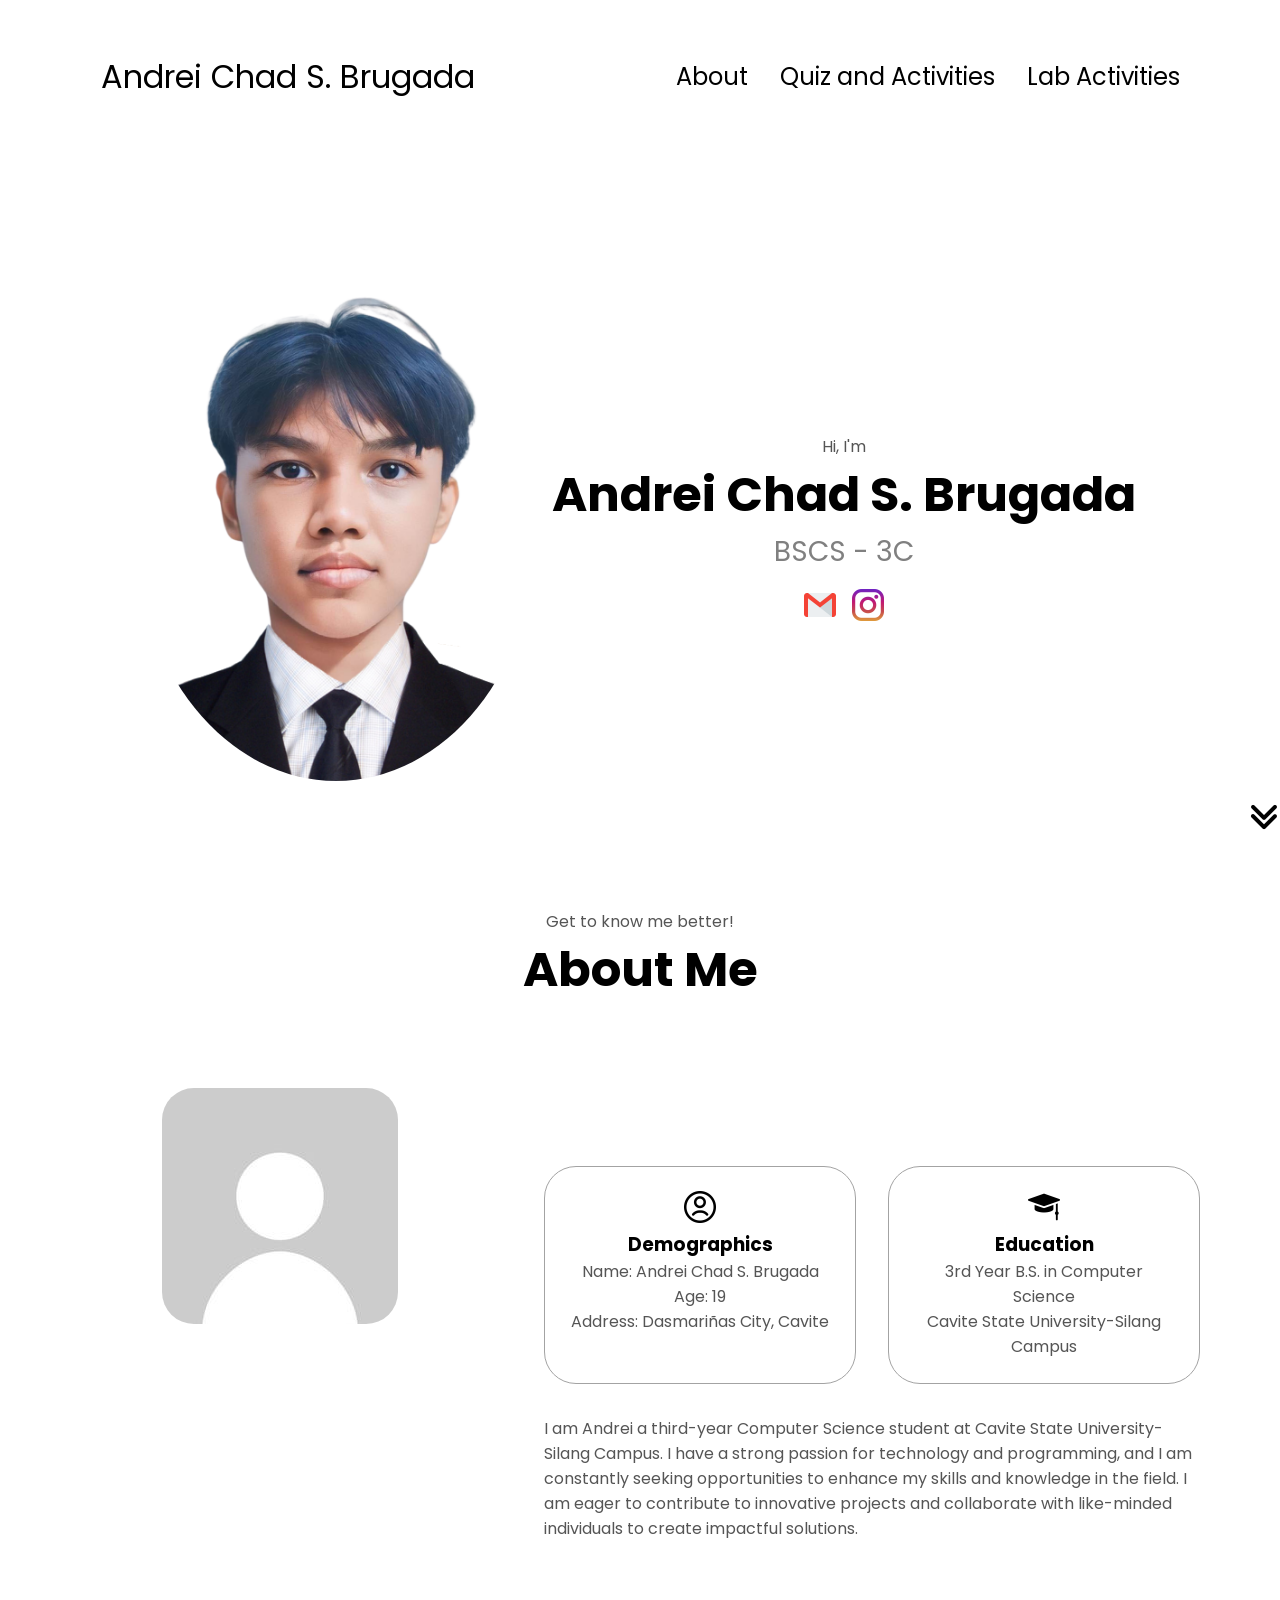
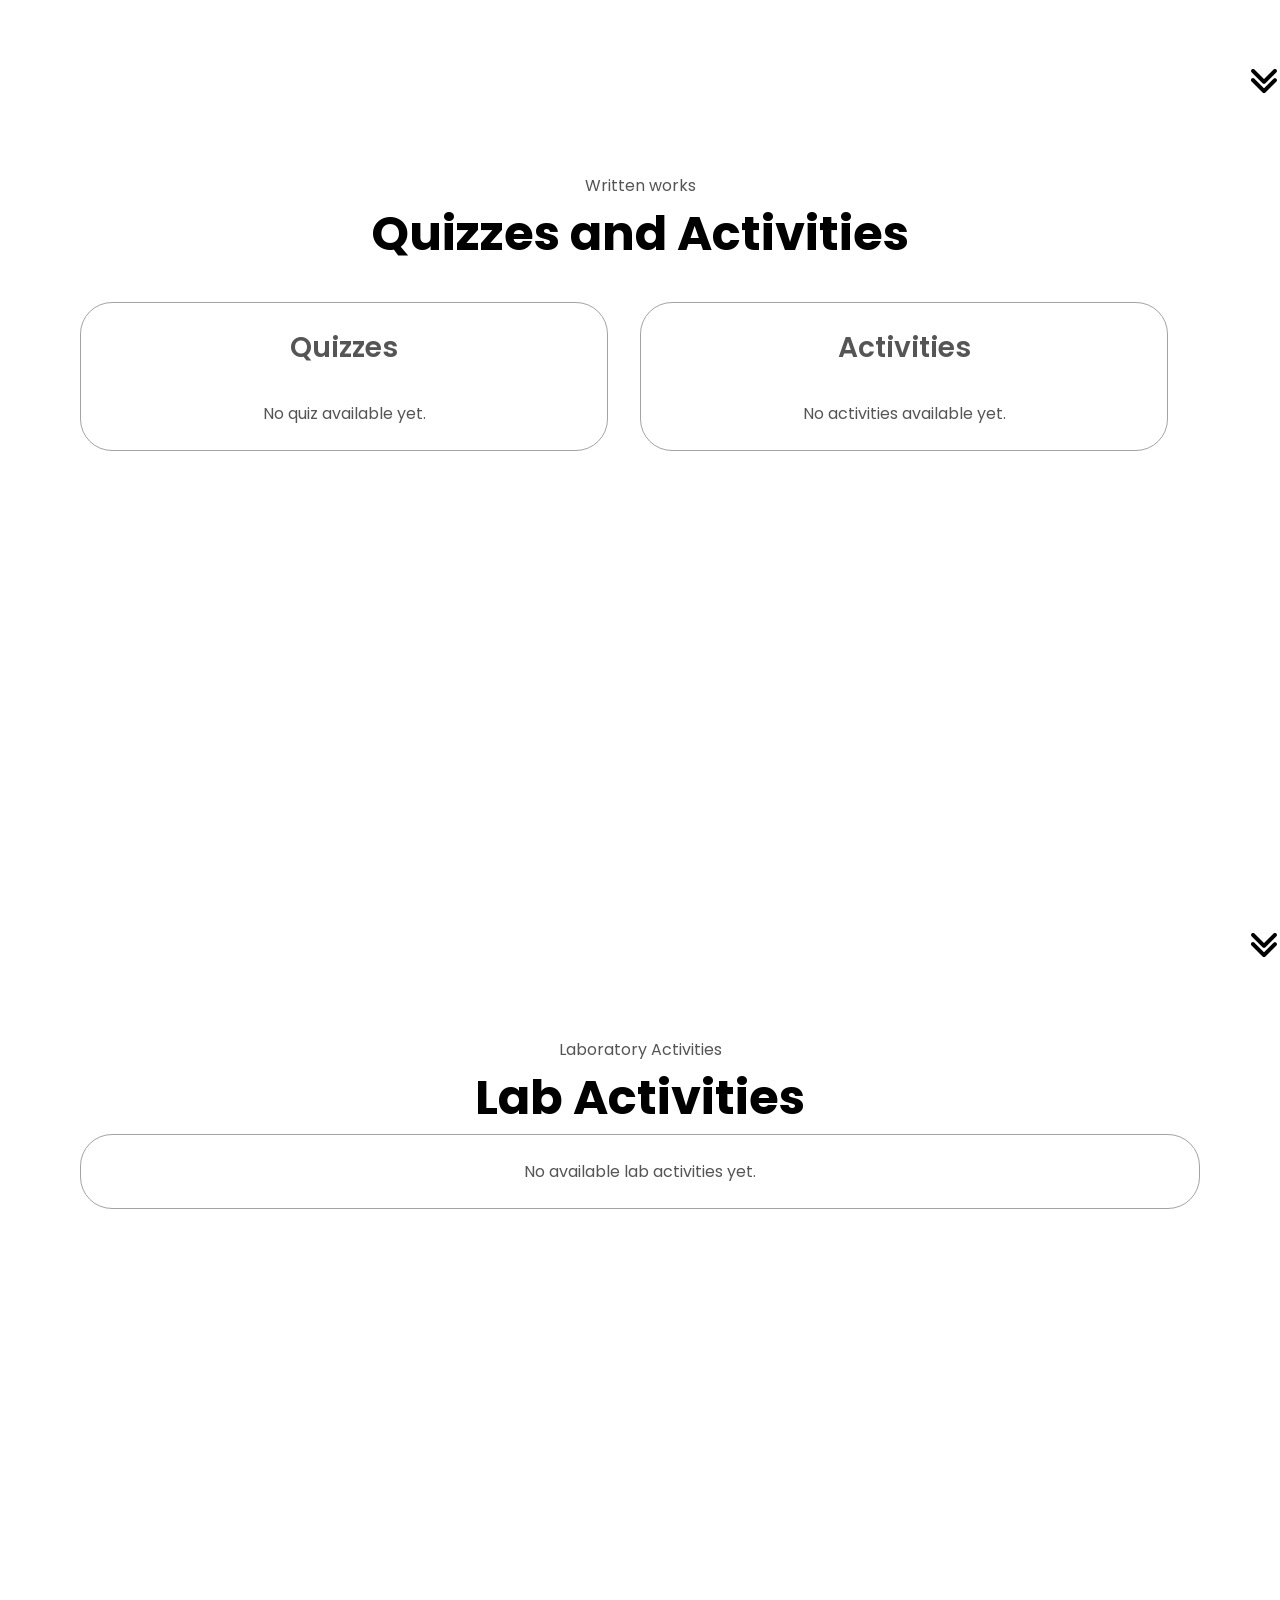
==== index.html @ 839883ba "Rename to.html to index.html" ====
<!DOCTYPE html>
<html lang="en">
<head>
    <meta charset="UTF-8">
    <meta name="viewport" content="width=device-width, initial-scale=1.0">
    <title>My Portfolio</title>
    <link rel="stylesheet" href="styleto.css">
    <link rel="stylesheet" href="mediaq.css">
</head>
<body>
    <nav id="desktop-nav">
        <div class ="logo"> Andrei Chad S. Brugada</div>
    <div> 
        <ul class="nav-links"> 
            <li> <a href="#about-me"> About</a></li>
            <li> <a href="#quizzes-and-exams"> Quiz and Activities</a></li>
            <li> <a href="#lab-activities"> Lab Activities</a></li>
    </ul>
</div>
    </nav>
<nav id="hamburger-nav">                      
    <div class ="logo"> Andrei Chad S. Brugada</div>
    <div class="hamburger-menu">
    <div class="hamburger-icon" onclick="toggleMenu()">
        <span></span>
        <span></span>
        <span></span>
    </div>
 <div class="menu-links"> 
            <li> <a href="#about-me" onclick="toggleMenu()"> About</a></li>
            <li> <a href="#Quizzes-and-Exams" onclick="toggleMenu()"> Quiz</a></li>
            <li> <a href="#Lab-Activities" onclick="toggleMenu()"> Lab Activities</a></li>
 </div>
</div> 
</nav>

<section id="profile">

    <div class="section__pic-container">
        <img src="andrei.png" alt="Andrei Chad S. Brugada Profile Picture" class="section__pic">
    </div>
    <div class="section__text"> 
        <p class="section__text__p1">Hi, I'm </p>
        <h1 class="title ">Andrei Chad S. Brugada</h1>
        <p class ="section__text__p2">BSCS - 3C</p> 

    <div class="socials-container"> 
       <a href="https://mail.google.com/mail/?view=cm&fs=1&to=andreichad.brugada@cvsu.edu.ph" target="_blank" rel="noopener noreferrer">
    <img src="gmail.png" alt="Email Logo" class="icon">
</a>
      <img src="instagram.png" 
     alt="Instagram Logo" 
     class="icon" 
     onclick="window.open('https://instagram.com/cahdd1/', '_blank')" />
     </div>

     <a href="#about-me">
    <img src="arrow.png" alt="Arrow Icon" class="icon arrow">
</a>
</section>

<section id="about-me"> 

    <p class="section__text__p1"> Get to know me better!</p>
    <h1 class="title">About Me</h1>

    <div class="section-container">


    <div class ="section__pic-container">
        <img    src="profile.jpg" 
                alt="Andrei Chad S. Brugada Profile Picture" 
                class="about-pic">
        </div>

<div class="about-details-container">

    <div class="about-containers">

        <div class="details-container"> 
            <img 
            src="user.png" 
            alt="User Icon" 
            class="icon">

        <h3> Demographics </h3>
        <p>Name: Andrei Chad S. Brugada</p>
        <p>Age: 19</p>
        <p>Address: Dasmariñas City, Cavite</p>
     </div>

     <div class="details-container">
        <img 
            src="education.png" 
            alt="Education Icon" 
            class="icon">

        <h3> Education </h3>

        <p> 3rd Year B.S. in Computer Science</p>
        <p> Cavite State University-Silang Campus</p>
    
    </div>
</div>
<div class="text-container">
    <p> I am Andrei a third-year Computer Science student at Cavite State University-Silang Campus. I have a strong passion for technology and programming, and I am constantly seeking opportunities to enhance my skills and knowledge in the field. I am eager to contribute to innovative projects and collaborate with like-minded individuals to create impactful solutions. </p>
</div>
<a href="#quiz-and-activities">
    <img src="arrow.png" alt="Arrow Icon" class="icon arrow">
</a>
</div>
</div>
</section>

<section id="quiz-and-activities"> 
    <p class="section__text__p1"> Written works</p>
    <h1 class="title"> Quizzes and Activities</h1>
    <div class="quiz-activities-details-container">
        <div class="about-containers">
        <div class="details-container">
            <h2 class="quiz-sub-title">Quizzes</h2>
            <p> No quiz available yet.</p>
        </div>

         <div class="details-container">
            <h2 class="quiz-sub-title">Activities</h2>
            <p> No activities available yet.</p>
        </div>
       <a href="#lab-activity">
    <img src="arrow.png" alt="Arrow Icon" class="icon arrow">
</a>
</section>

<section id="lab-activity">
<p class="section__text__p1"> Laboratory Activities</p>
<h1 class="title">Lab Activities </h1>
<div class="lab-activity-details-container"> 
    <div class="details-container color - container"> 
        <p> No available lab activities yet.</p>
    </div>
</div>
</section>
<script src="functionsto.js"></script>
</body>
</html>
---- styleto.css ----
/*GENERAL */ 

@import url('https://fonts.googleapis.com/css2?family=Poppins:ital,wght@0,100;0,200;0,300;0,400;0,500;0,600;0,700;0,800;0,900;1,100;1,200;1,300;1,400;1,500;1,600;1,700;1,800;1,900&display=swap');

*{ 
    margin: 0;
    padding: 0;
}

body{  
  font-family: "Poppins", sans-serif;

}
html {
  scroll-behavior: smooth;
}

p {
    color: rgb(85, 85, 85);
}

/* TRANSITION */

a, .btn{ 
    transition: all 300ms ease;
}

/* DESKTOP NAVBAR */

nav, .nav-links {
    display: flex;
} 

nav {
    justify-content: space-around;
    align-items: center;
    height: 17vh;
}

.nav-links {
    gap: 2rem;
    list-style: none;
    font-size: 1.5rem;
}

a{ 
    color: black;
    text-decoration: none;
    text-decoration-color: white;
}
a:hover { 
    color: gray; 
    text-decoration: underline;
    text-underline-offset: 1rem;
    text-decoration-color: rgb(181,181,181);
}

.logo {
    font-size: 2rem;
}

.logo:hover { 
    cursor:default;

}

/* HAMBURGER MENU */

#hamburger-nav {    
    display: none;
}

.hamburger-menu{ 
    position: relative;
    display: inline-block;
}

.hamburger-icon{
    display: flex;
    flex-direction: column;
    justify-content: space-between;
    width: 30px;
    height: 24px;
    cursor: pointer;
}

.hamburger-icon span{
    width: 100%;
    height: 2px;
    background-color: black;
    transition: all 0.3s ease-in-out;
}

.menu-links { 
    position: absolute;
    top: 100%;
    right: 0;
    background-color: rgb(255, 255, 255);
    width: fit-content;
    max-height: 0;
    overflow: hidden;
    transition: all 0.3s ease-in-out; 
}

.menu-links a {
    display:block; 
    padding: 10px;
    text-align: center;
    font-size: 1.5rem;
    color: black;
    text-decoration: none;
    transition: all 0.3s ease-in-out;
}

.menu-links li{ 
    list-style: none;
}

.menu-links.open {
    max-height: 300px; 
}

.hamburger-icon.open span:first-child {
    transform: rotate(45deg) translate(10px, 5px);
}

.hamburger-icon.open span:nth-child(2) {
    opacity: 0;
}

.hamburger-icon.open span:last-child {
    transform: rotate(-45deg) translate(10px, -5px);
}

.hamburger-icon span:first-child { 
    transform:none;
}
.hamburger-icon span:first-child { 
    opacity: 1;
}
.hamburger-icon span:first-child { 
    transform:none;
}

/* SECTIONS */ 

section { 
    padding-top: 4vh; 
    height: 96vh;
    margin: 0 5rem; 
    box-sizing: border-box;
    min-height: fit-content;
}

.section__pic {
    width: 400px;
    height: 500px;
    border-radius: 50%;
    object-fit: cover;
}
.section-container{ 
    display:flex;
}

#profile { 
    position: relative;
    display: flex;
    justify-content: center;
    gap: .5rem;
    height: 80vh;
    align-items: center;
}

.section__pic-container {
    display: flex;
    width: 400px;
    height: 500px;
    align-items: center;   
    justify-content: center;
    flex-shrink: 0;
}

.section__text { 
    text-align: center;
    width: 600px;
}

.section__text p {
    text-align: center;
}

.section__text__p1 { 
    text-align: center;
}

.section__text__p2 { 
    font-size: 1.75rem;
    margin-bottom: 1rem;
    color:gray;
}

.title { 
    font-size: 3rem;
    text-align: center;
}

.socials-container { 
    display: flex;
    justify-content: center;
    margin-top: 1rem;
    gap: 1rem;
}

/* ICON */ 

.icon { 
    cursor: pointer;
    height: 2rem;
}

/* ABOUT SECTION */ 

#about-me {
    position: relative;
}

.about-containers { 
gap: 2rem;
margin-bottom:2rem;
margin-top: 2rem;
}

.about-details-container{ 
    justify-content: center;
    flex-direction: column;
}

.about-containers,
.about-details-container { 
    display: flex;
}

.about-pic {
    border-radius: 2rem;
}

.details-container { 
    padding: 1.5rem; 
    flex: 1;
    background: white;
    border-radius: 2rem;
    border: rgb(53, 53, 53) 0.1rem solid;
    border-color: rgb(163,163,163);
    text-align: center;
}

.section-container { 
    gap: 4rem;
    height: 80%;
}

.section__pic-container { 
    height: 400px;
    width: 400px;
    margin: 0;
}

.arrow{ 
    position: absolute;
    right: -5rem;
    bottom: 2.5rem;
}

/* QUIZ AND ACTIVITIES*/ 

#quiz-and-activities {
position:relative; 
}

.quiz-sub-title { 
    color:rgb(85,85,85); 
    font-weight: 600;
    font-size: 1.75rem;
    margin-bottom: 2rem;
}

.quiz-activities-details-container { 
    display: flex;
    justify-content: center;
    flex-direction: column;
}

.about-container { 
    display: flex;
    gap: 2rem;
    width: 80%;
}

.details-containers{ 
    flex: 1;
    padding:2rem;
    border: 1px solid rgb(163,163,163);
    border-radius: 2rem;
    text-align: center;
}
---- mediaq.css ----
@media screen and (max-width: 1200px) {
    #desktop-nav {
        display: none;
    }
    #hamburger-nav {
        display: flex;
    }
}
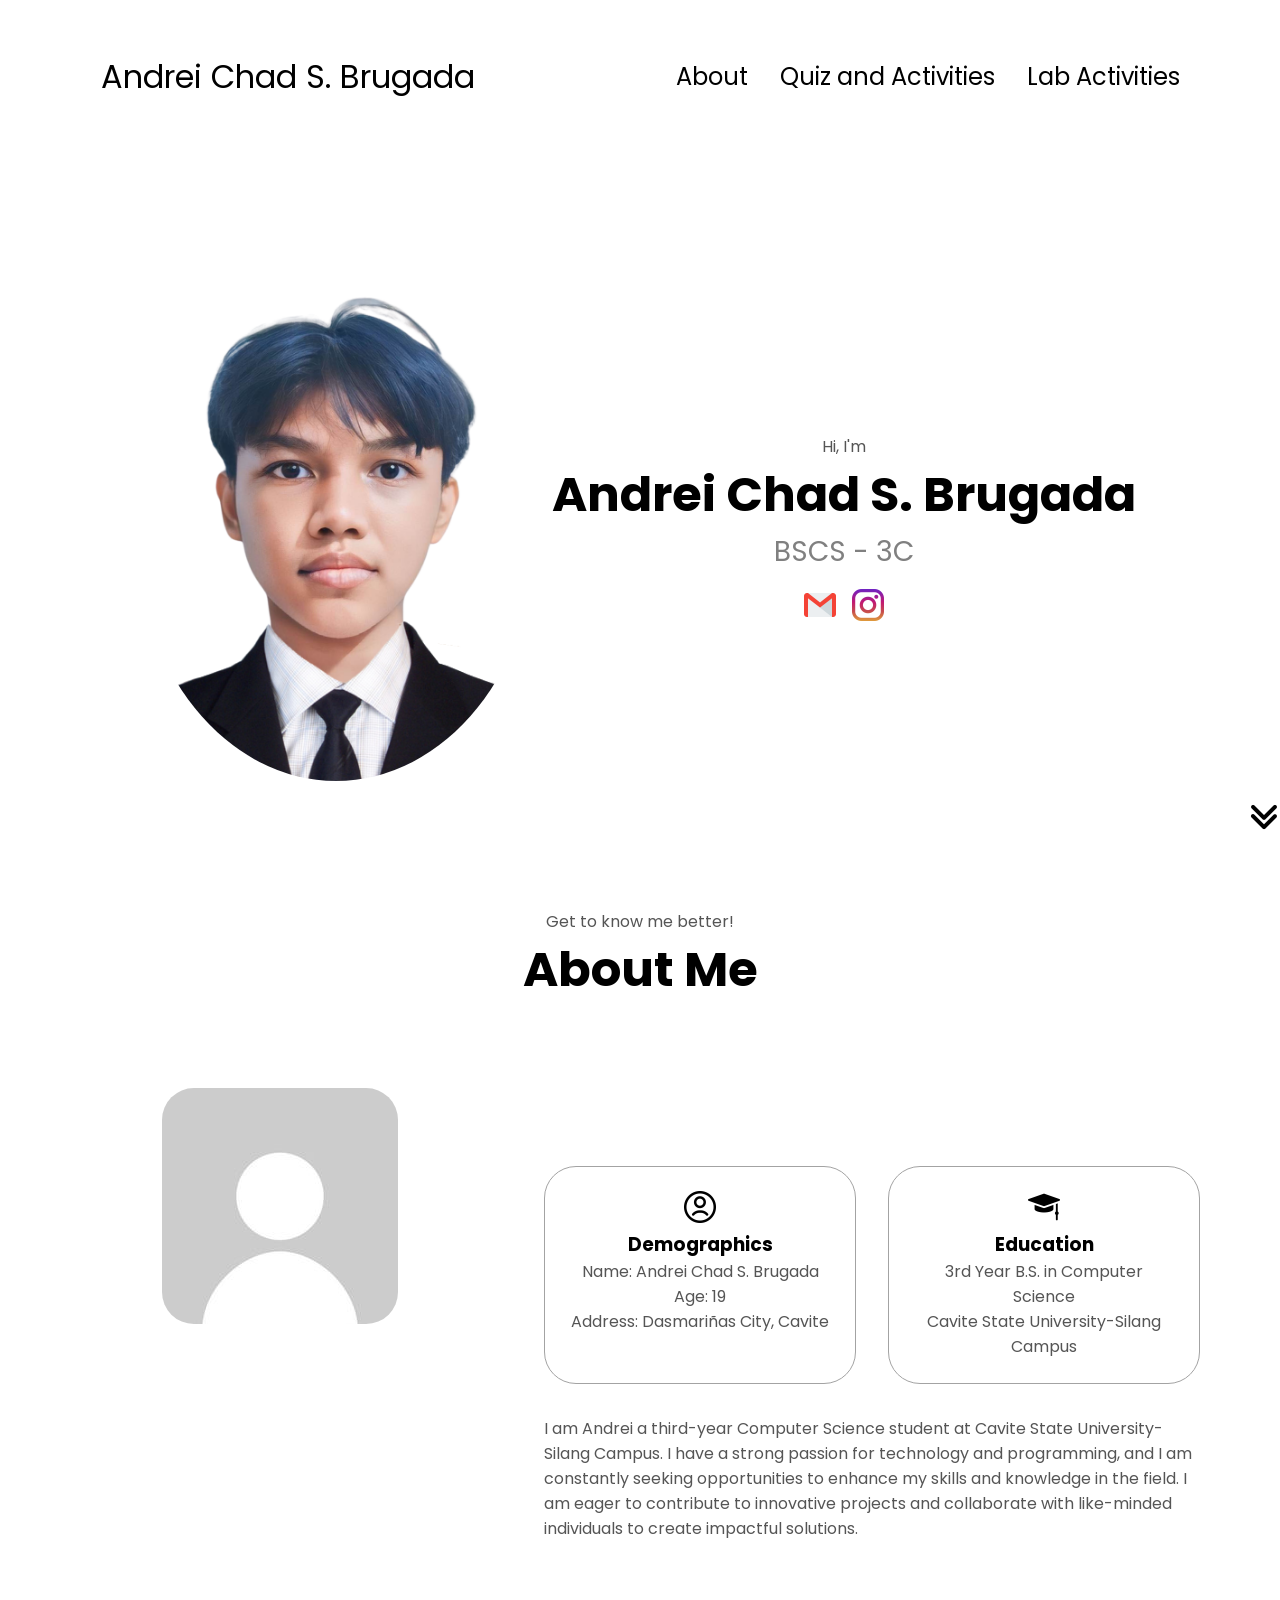
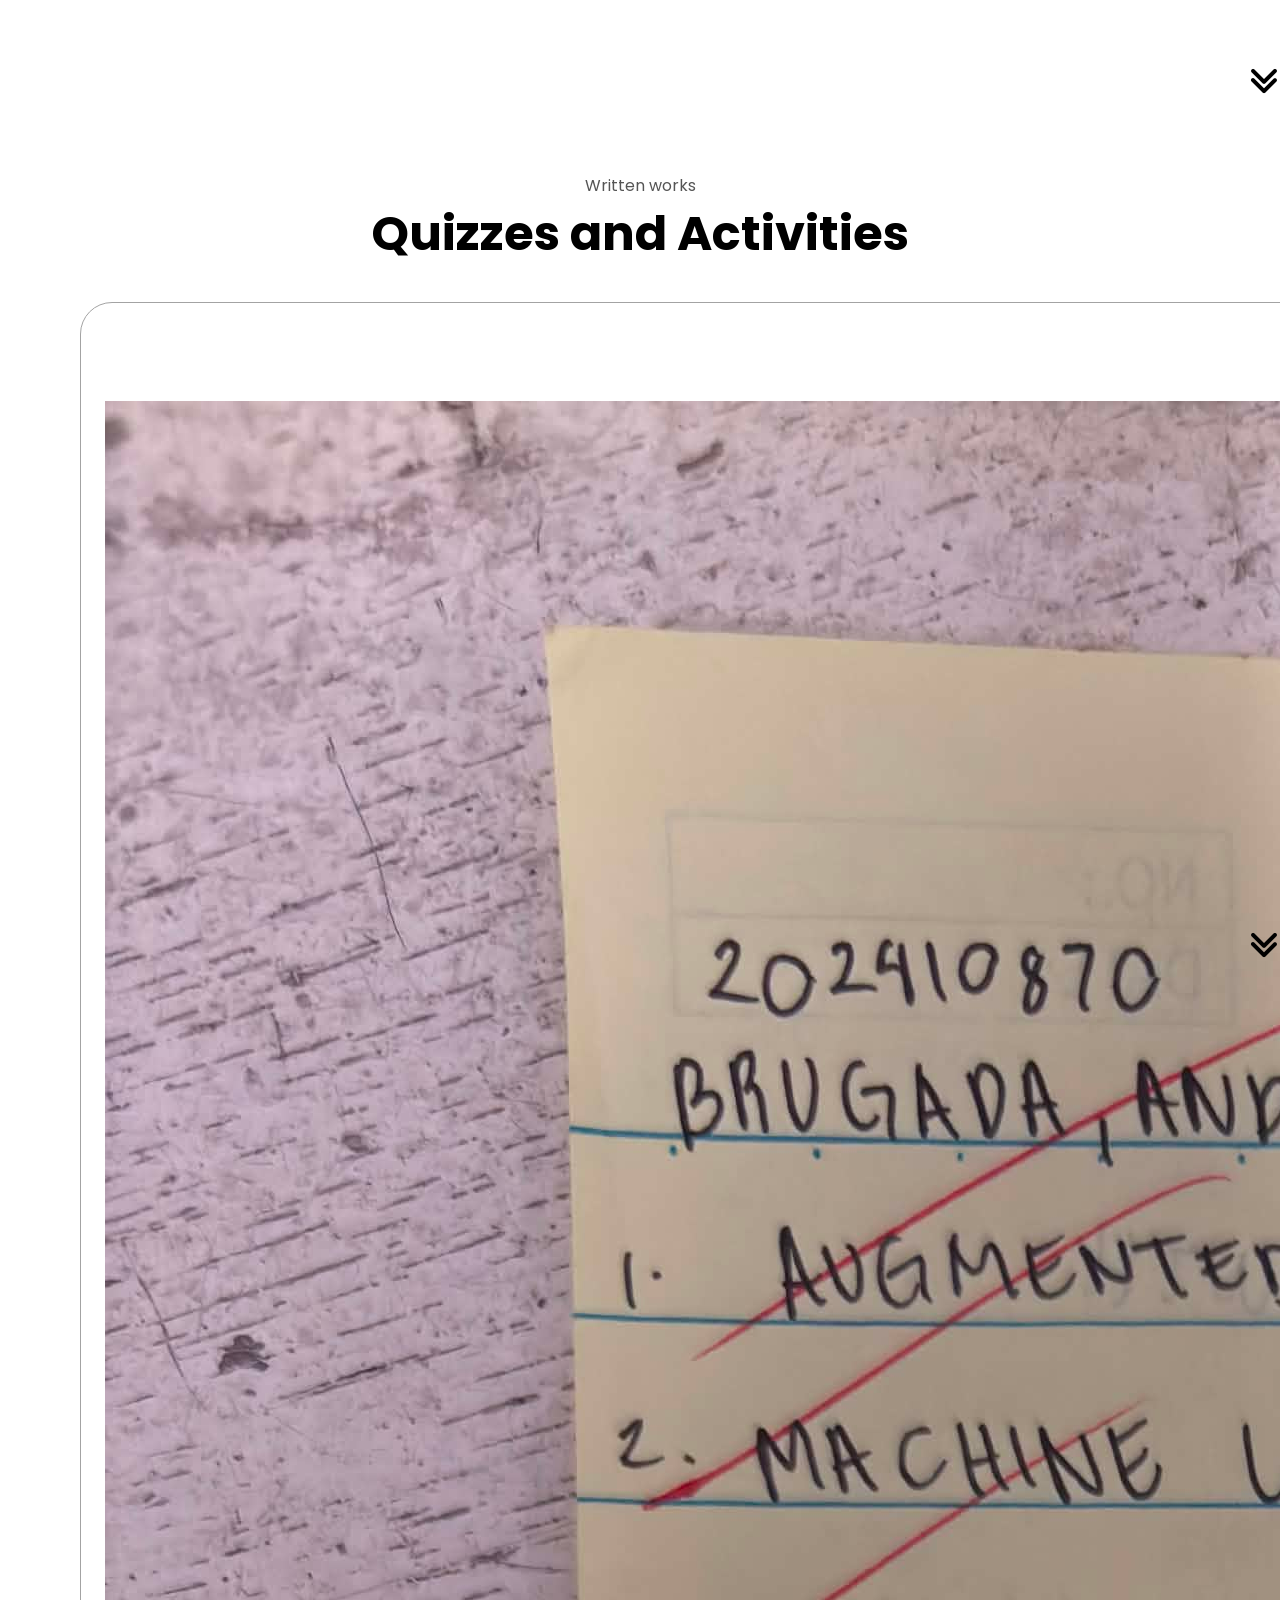
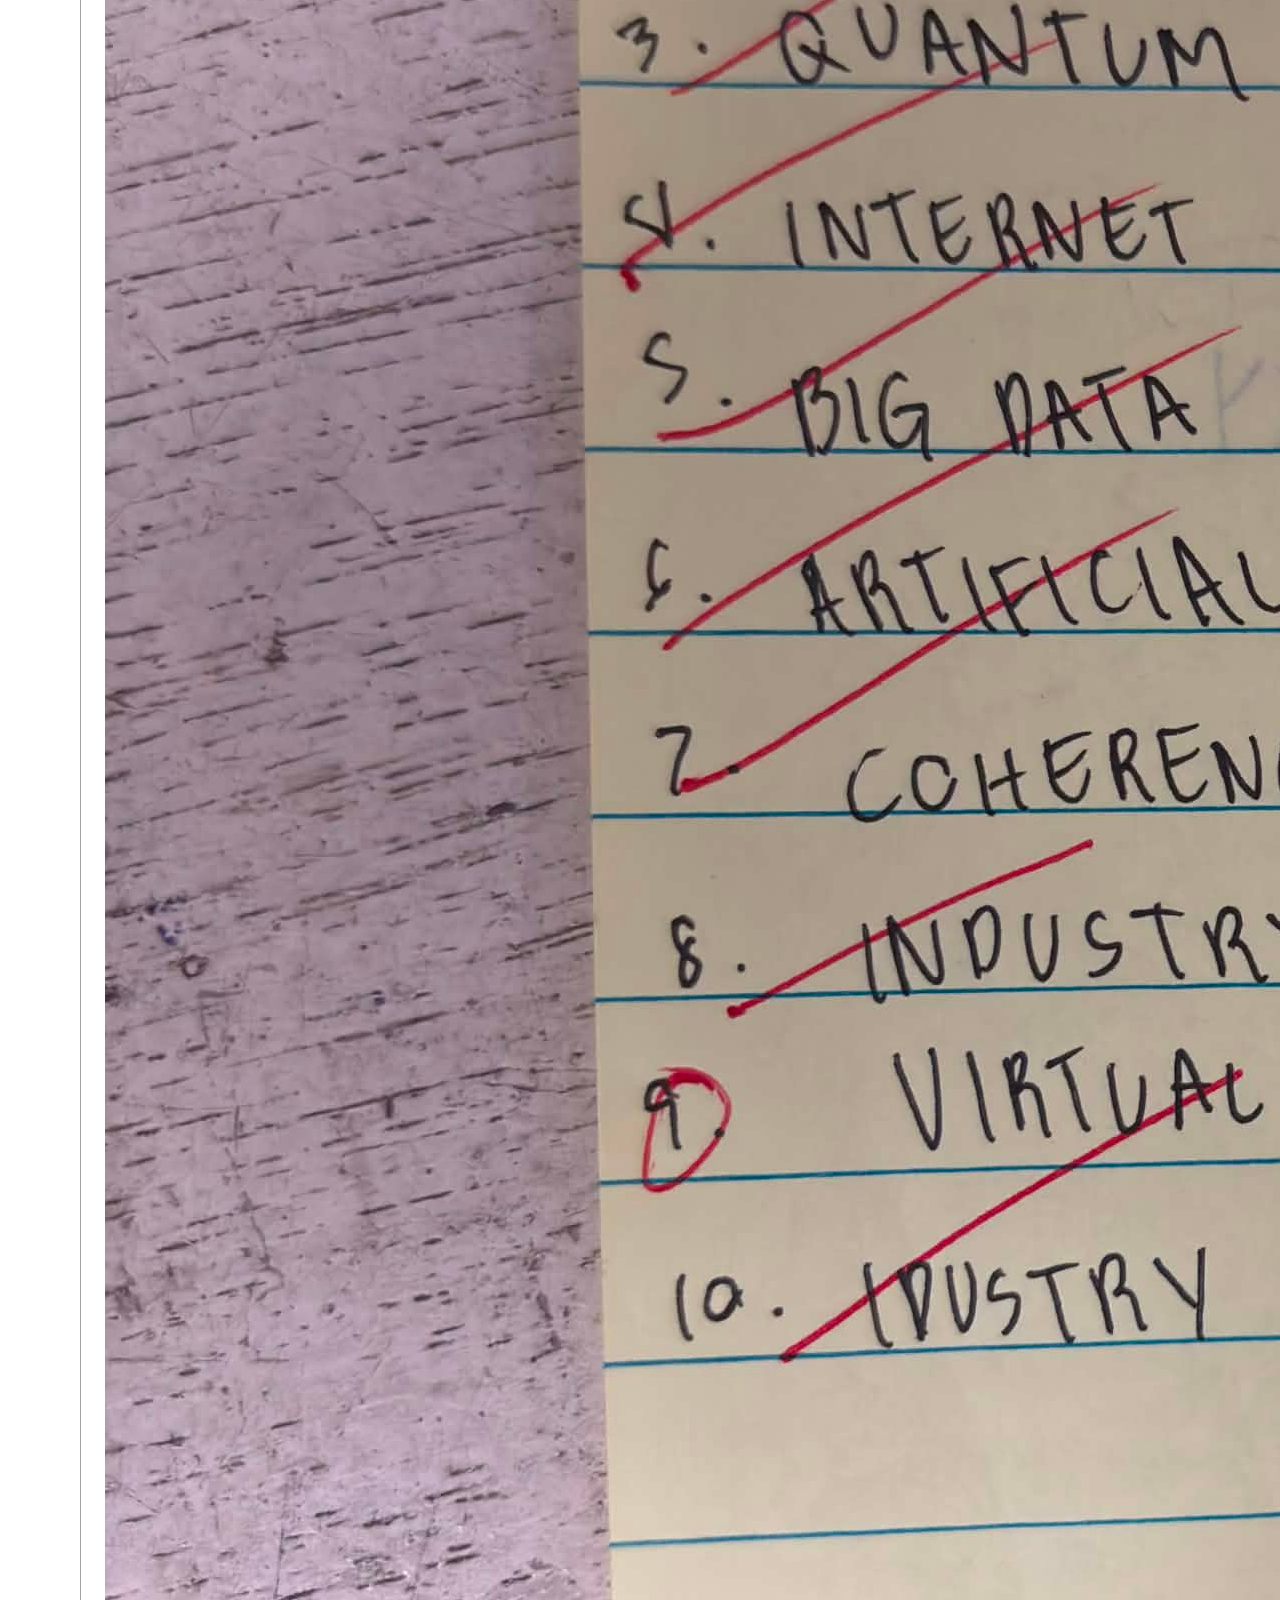
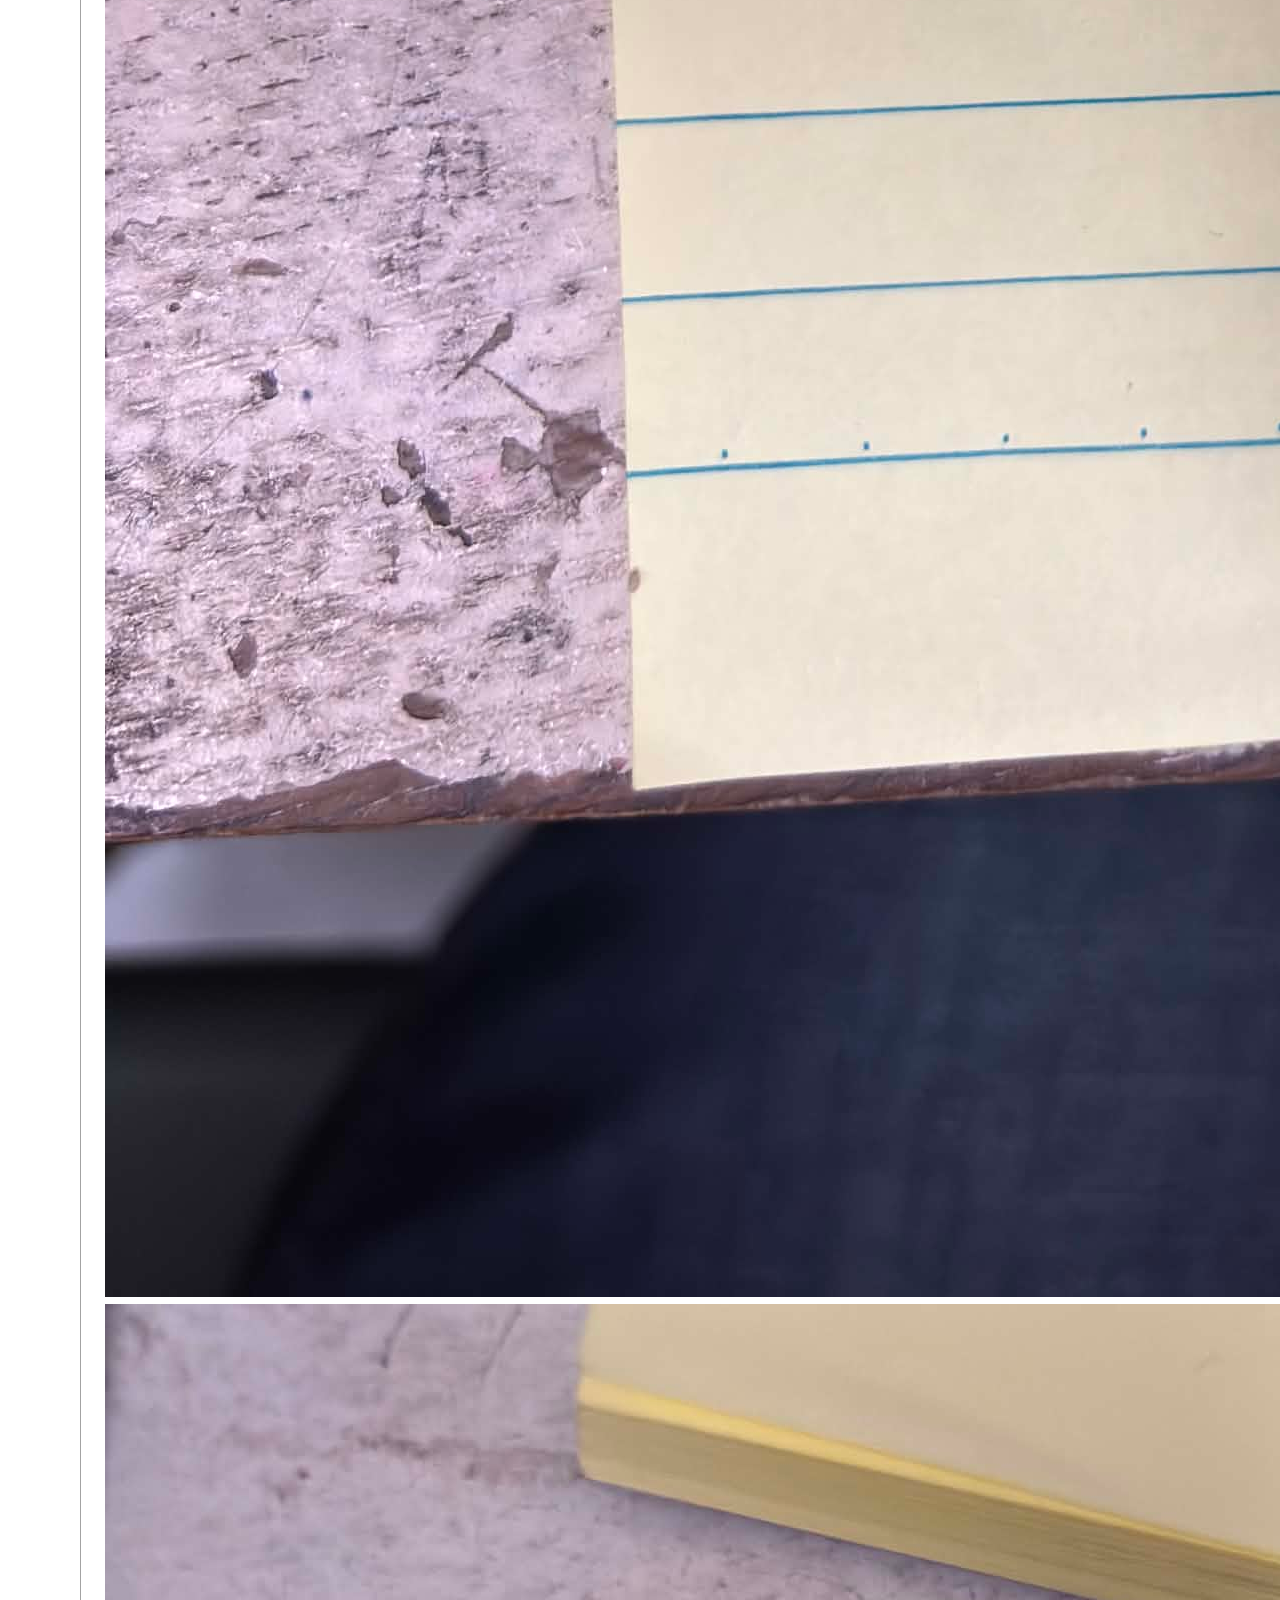
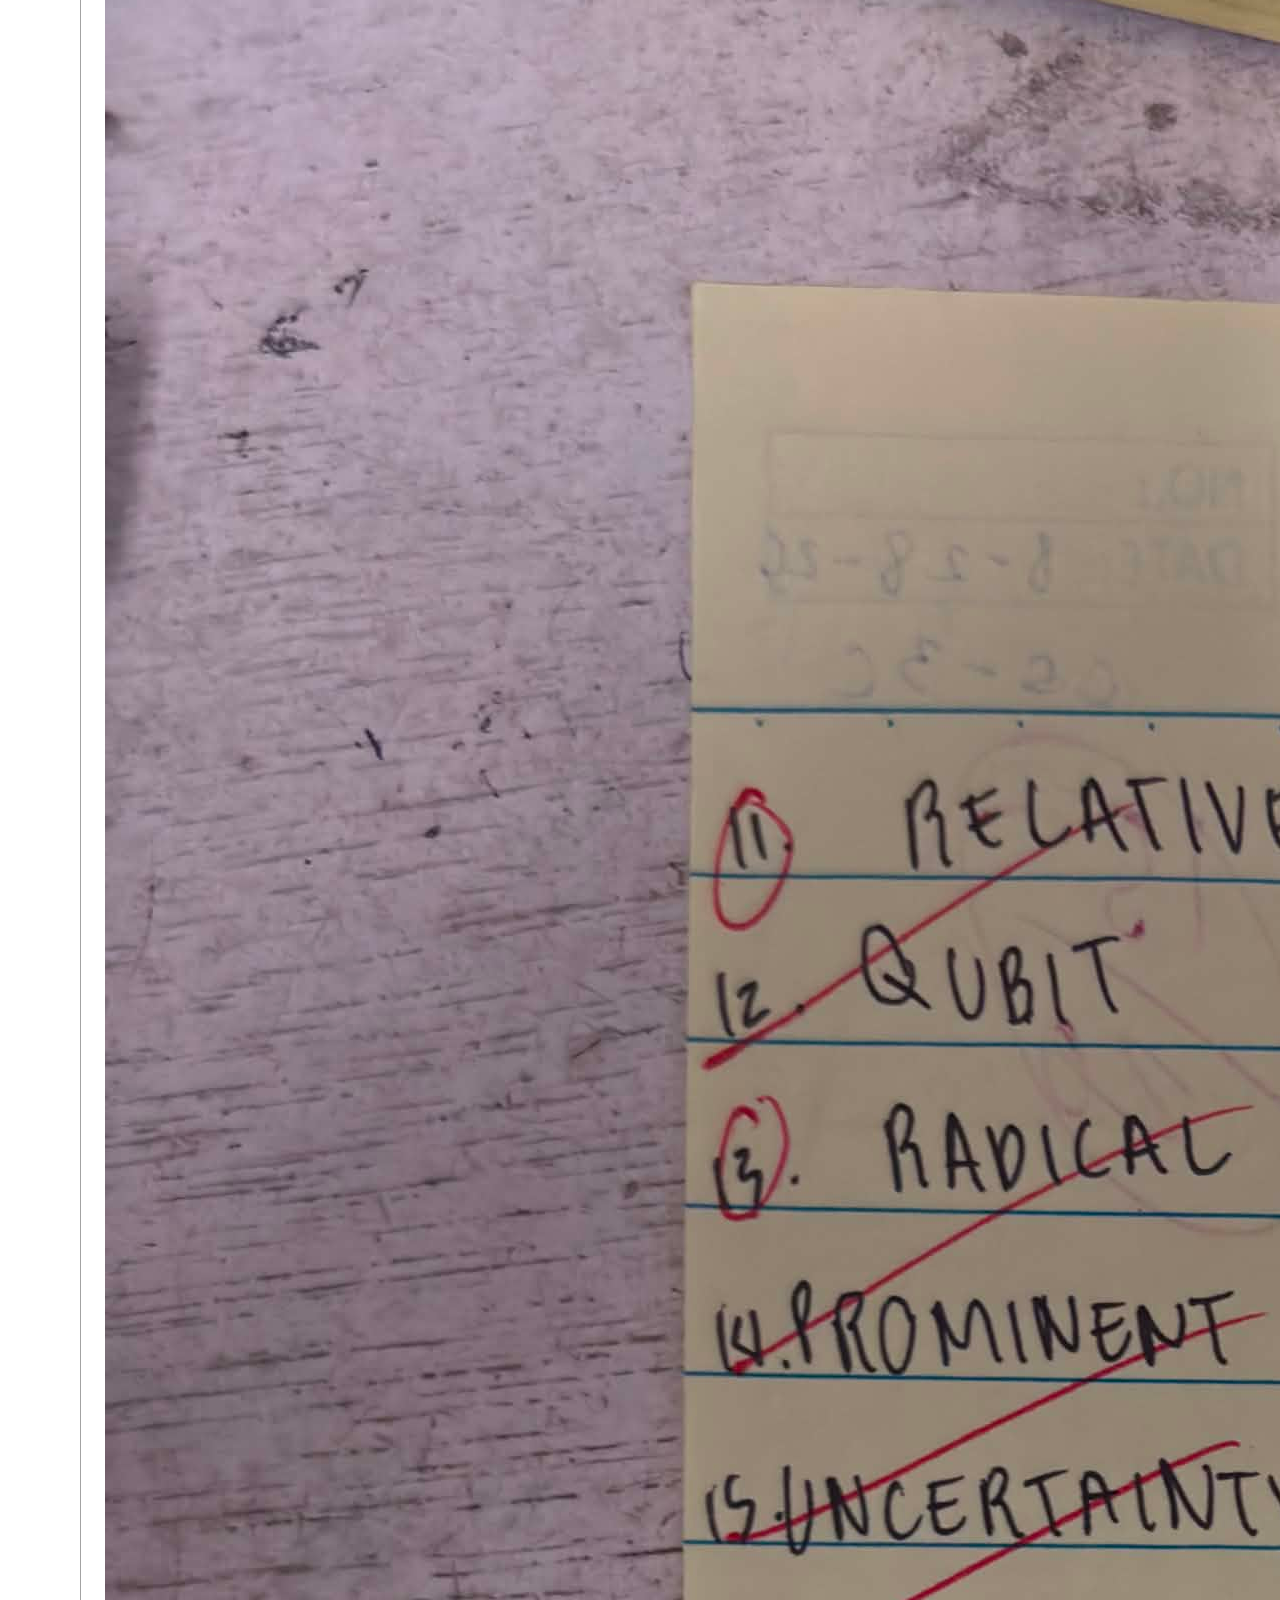
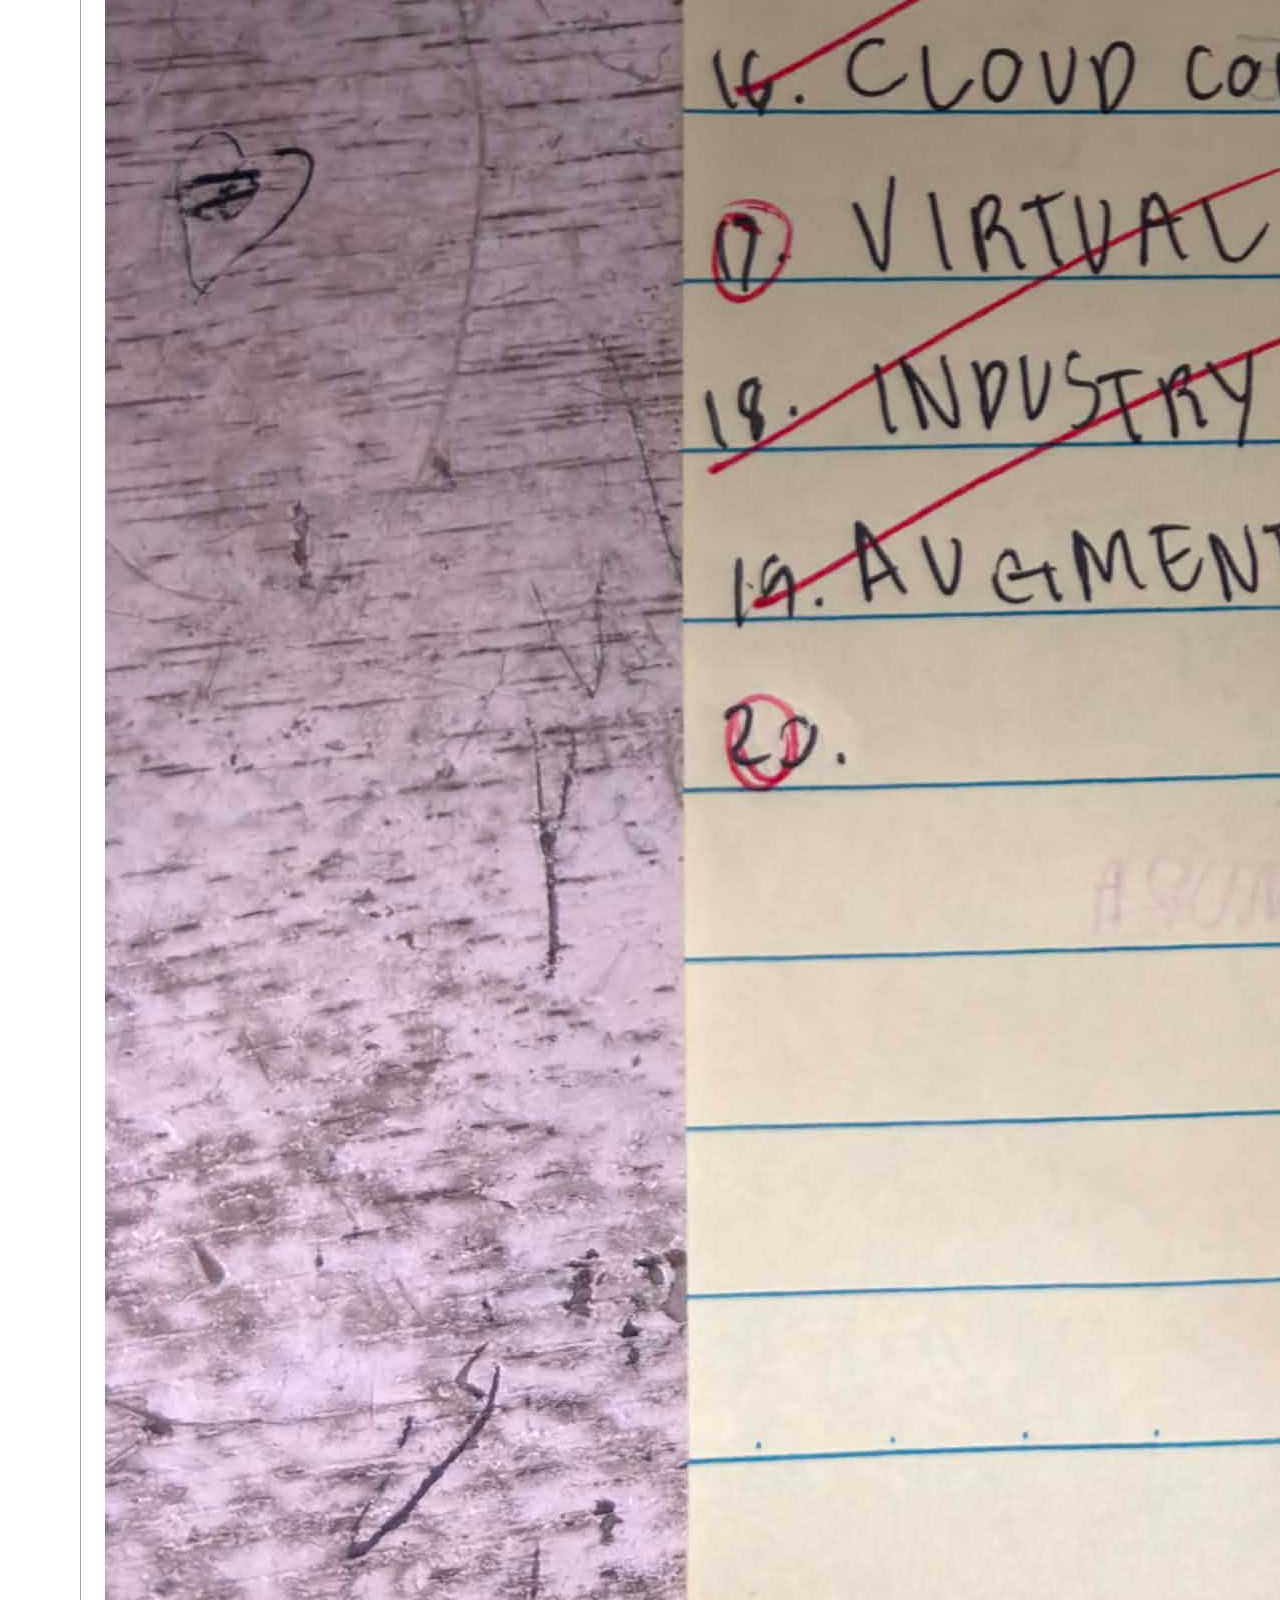
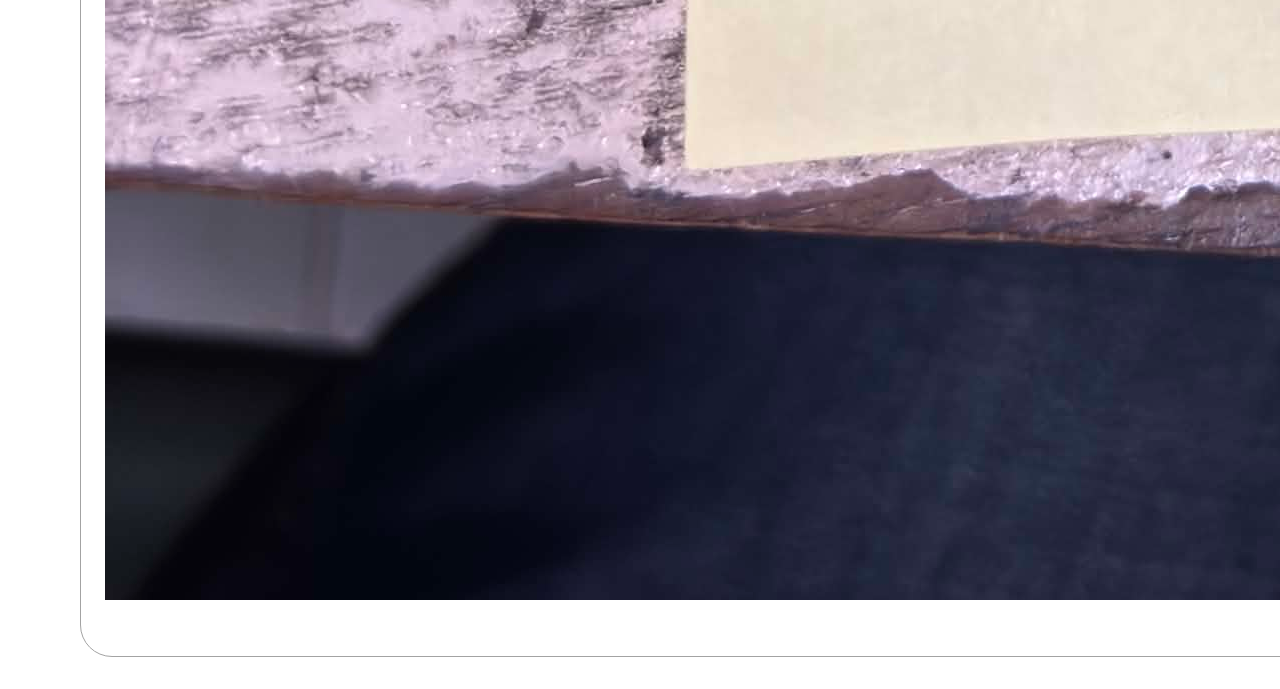
==== commit bec7f841: "Add files via upload" ====
--- a/index.html
+++ b/index.html
@@ -119,12 +119,29 @@
         <div class="about-containers">
         <div class="details-container">
             <h2 class="quiz-sub-title">Quizzes</h2>
-            <p> No quiz available yet.</p>
+
+             <a href="quiz_1.jpg" target="_blank">
+    <img 
+        src="quiz_1.jpg" 
+        alt="Quiz #1 front page" 
+        class="quiz-pic"
+    >
+</a>
+            <a href="quiz1.jpg" target="_blank">
+    <img 
+        src="quiz1.jpg" 
+        alt="Quiz #1 back page" 
+        class="quiz-pic"
+    >
+</a>
+     
+
+<p>Quiz #1</p>
         </div>
 
          <div class="details-container">
             <h2 class="quiz-sub-title">Activities</h2>
-            <p> No activities available yet.</p>
+            
         </div>
        <a href="#lab-activity">
     <img src="arrow.png" alt="Arrow Icon" class="icon arrow">
@@ -142,4 +159,4 @@
 </section>
 <script src="functionsto.js"></script>
 </body>
-</html> 
+</html> 
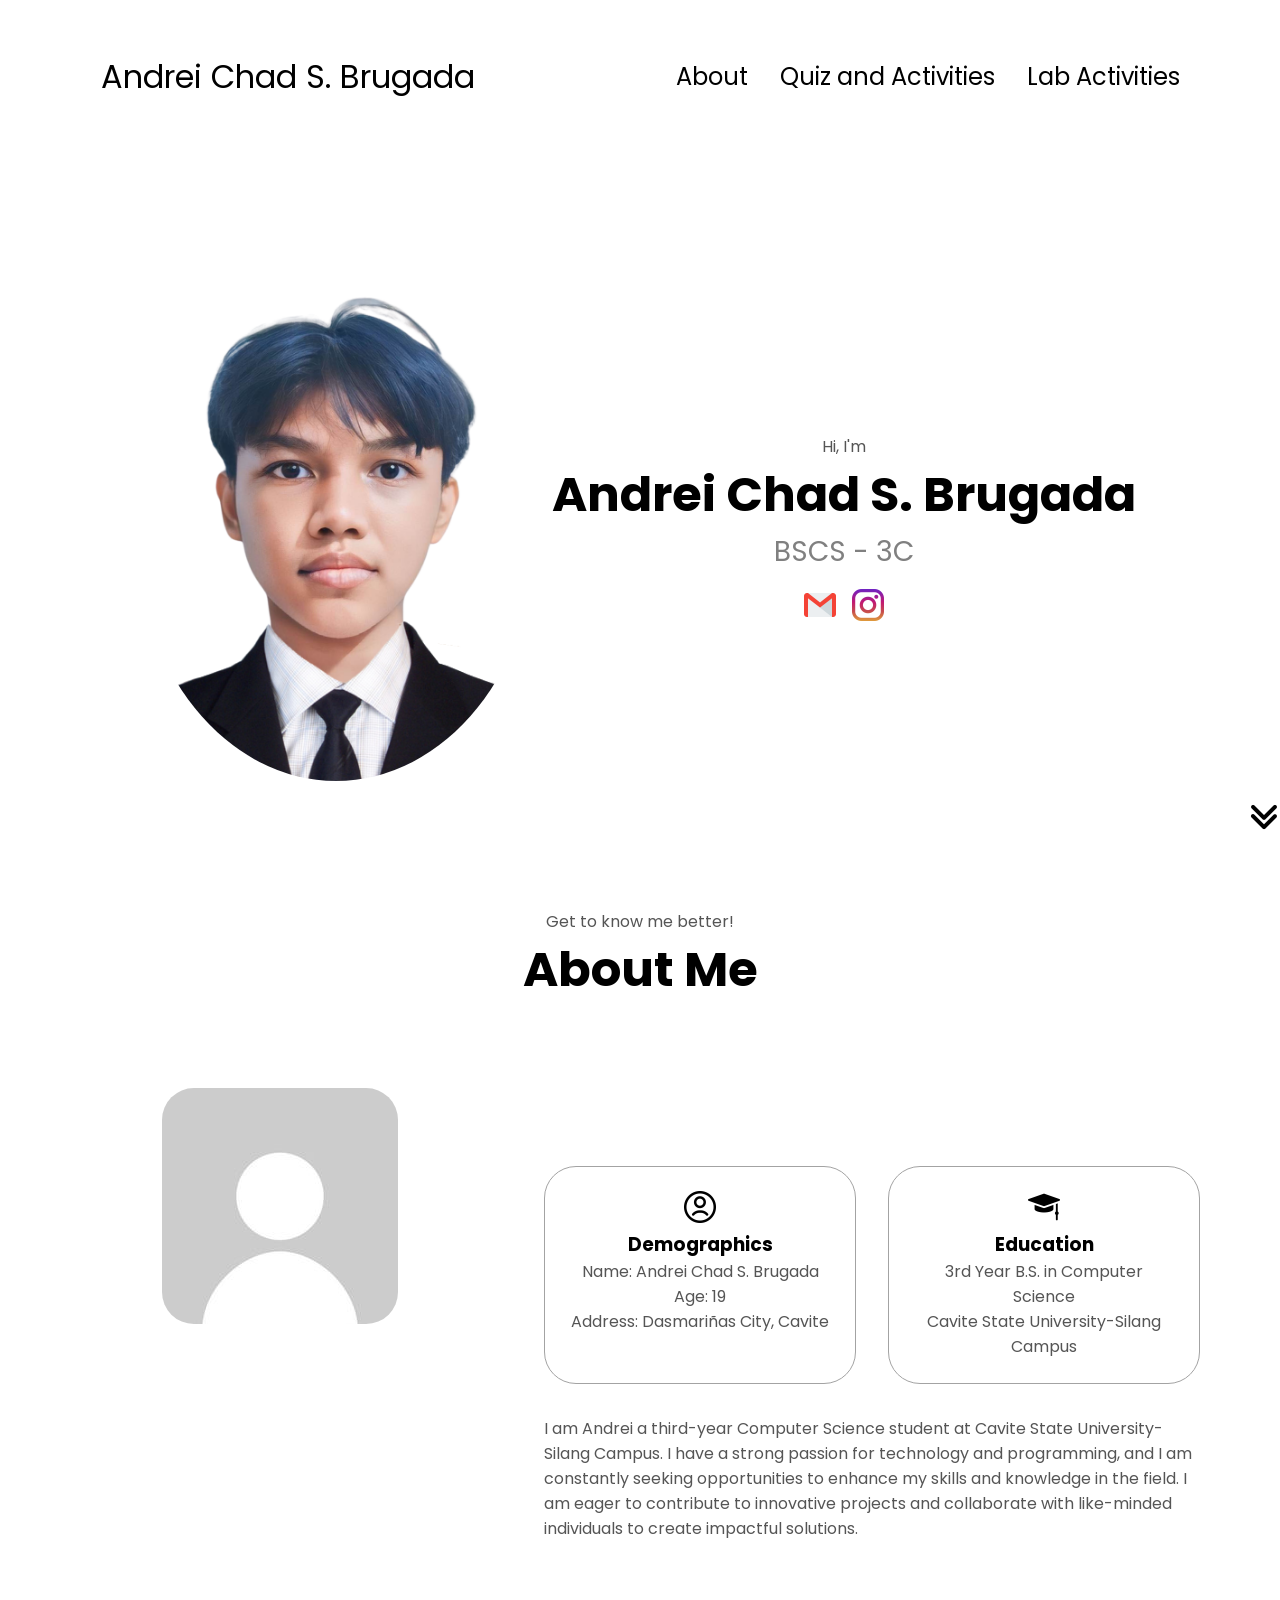
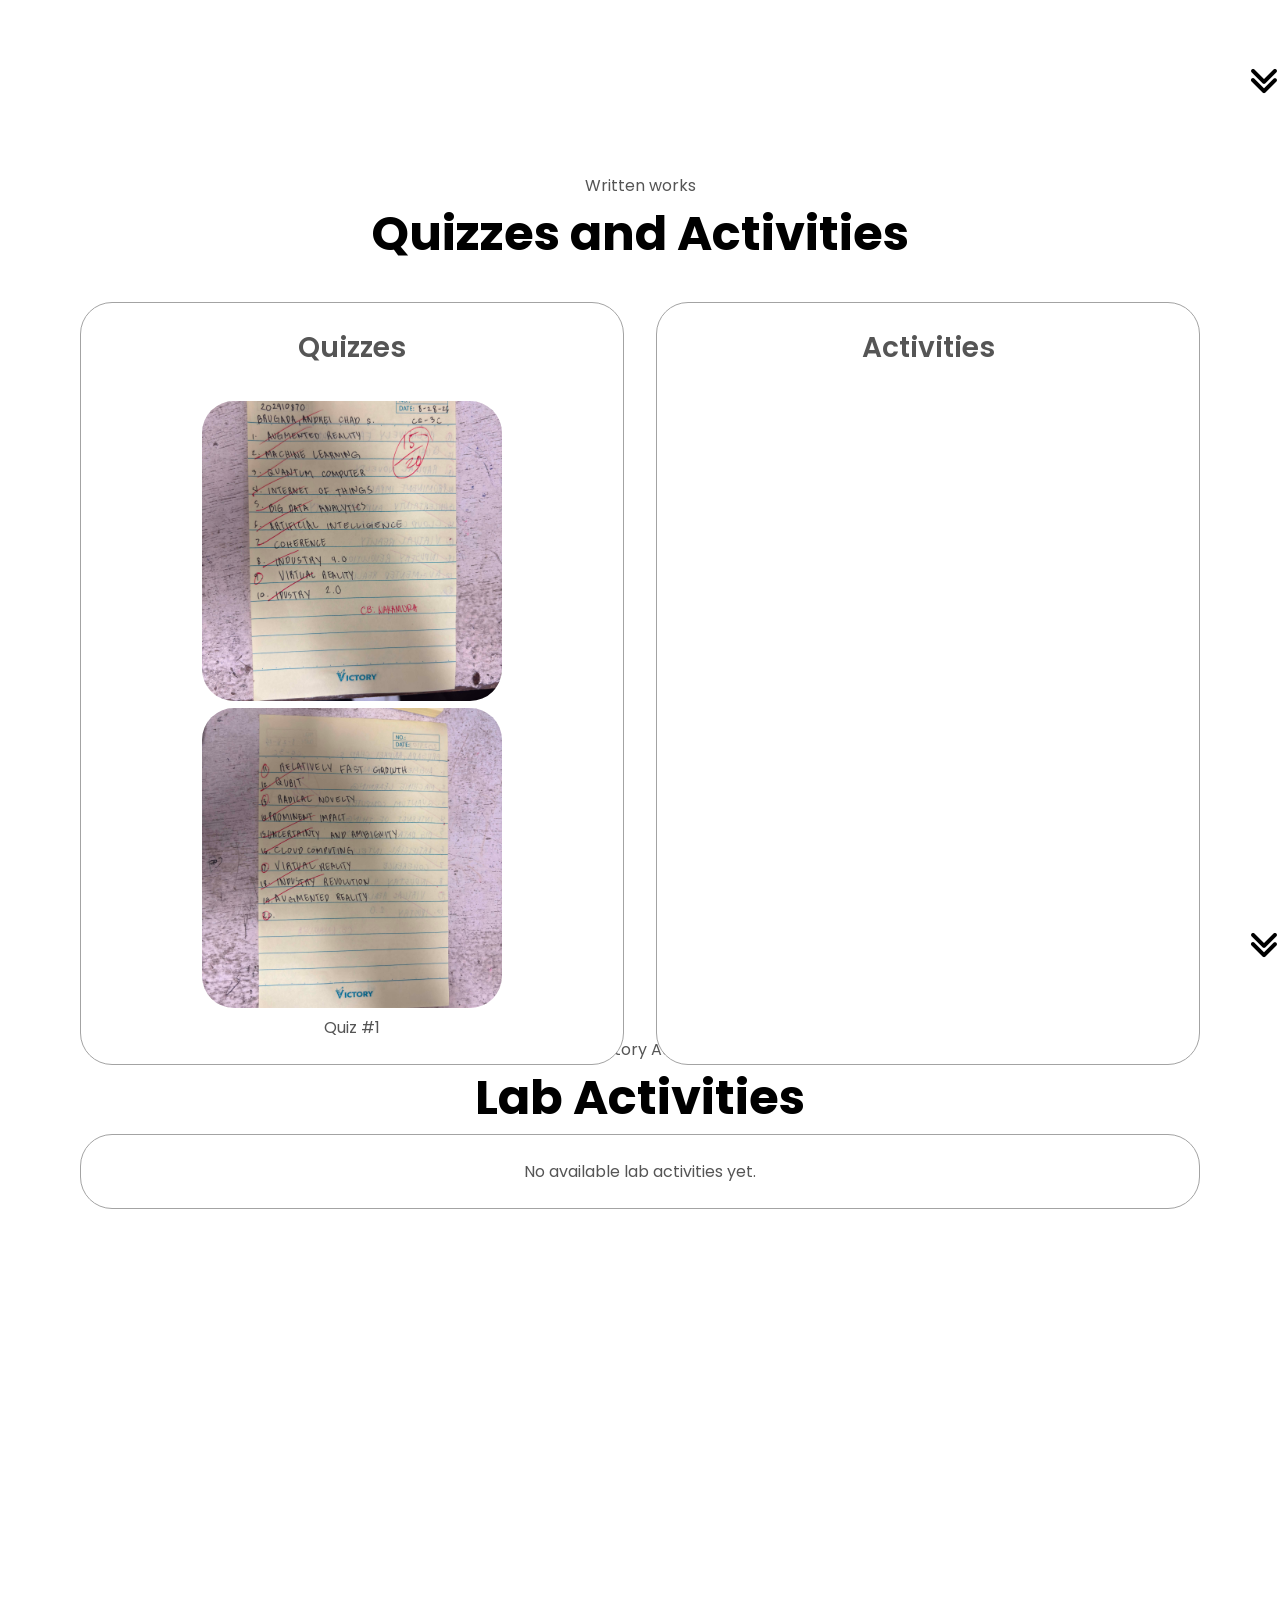
==== commit 52c66422: "Add files via upload" ====
--- a/index.html
+++ b/index.html
@@ -13,8 +13,8 @@
     <div> 
         <ul class="nav-links"> 
             <li> <a href="#about-me"> About</a></li>
-            <li> <a href="#quizzes-and-exams"> Quiz and Activities</a></li>
-            <li> <a href="#lab-activities"> Lab Activities</a></li>
+            <li> <a href="#quiz-and-activities"> Quiz and Activities</a></li>
+            <li> <a href="#lab-activity"> Lab Activities</a></li>
     </ul>
 </div>
     </nav>
@@ -27,10 +27,12 @@
         <span></span>
     </div>
  <div class="menu-links"> 
+    <ul>
             <li> <a href="#about-me" onclick="toggleMenu()"> About</a></li>
-            <li> <a href="#Quizzes-and-Exams" onclick="toggleMenu()"> Quiz</a></li>
-            <li> <a href="#Lab-Activities" onclick="toggleMenu()"> Lab Activities</a></li>
- </div>
+            <li> <a href="#quiz-and-activities" onclick="toggleMenu()"> Quiz</a></li>
+            <li> <a href="#lab-activity" onclick="toggleMenu()"> Lab Activities</a></li>
+</ul>
+        </div>
 </div> 
 </nav>
 
@@ -141,7 +143,8 @@
 
          <div class="details-container">
             <h2 class="quiz-sub-title">Activities</h2>
-            
+            </div>
+            </div>
         </div>
        <a href="#lab-activity">
     <img src="arrow.png" alt="Arrow Icon" class="icon arrow">
--- a/styleto.css
+++ b/styleto.css
@@ -292,7 +292,7 @@
 
 .about-container { 
     display: flex;
-    gap: 2rem;
+    gap: 5rem;
     width: 80%;
 }
 
@@ -302,4 +302,22 @@
     border: 1px solid rgb(163,163,163);
     border-radius: 2rem;
     text-align: center;
-}+
+}
+
+.quiz-pic{ 
+        width: 300px !important;
+    height: 300px !important;
+    max-width: 300px !important;
+    max-height: 300px !important;
+    object-fit: cover;
+    border-radius: 2rem;
+    cursor: pointer;
+
+}
+
+/* Makes the quiz image clickable */
+.quiz-pic {
+    cursor: pointer;
+}
+
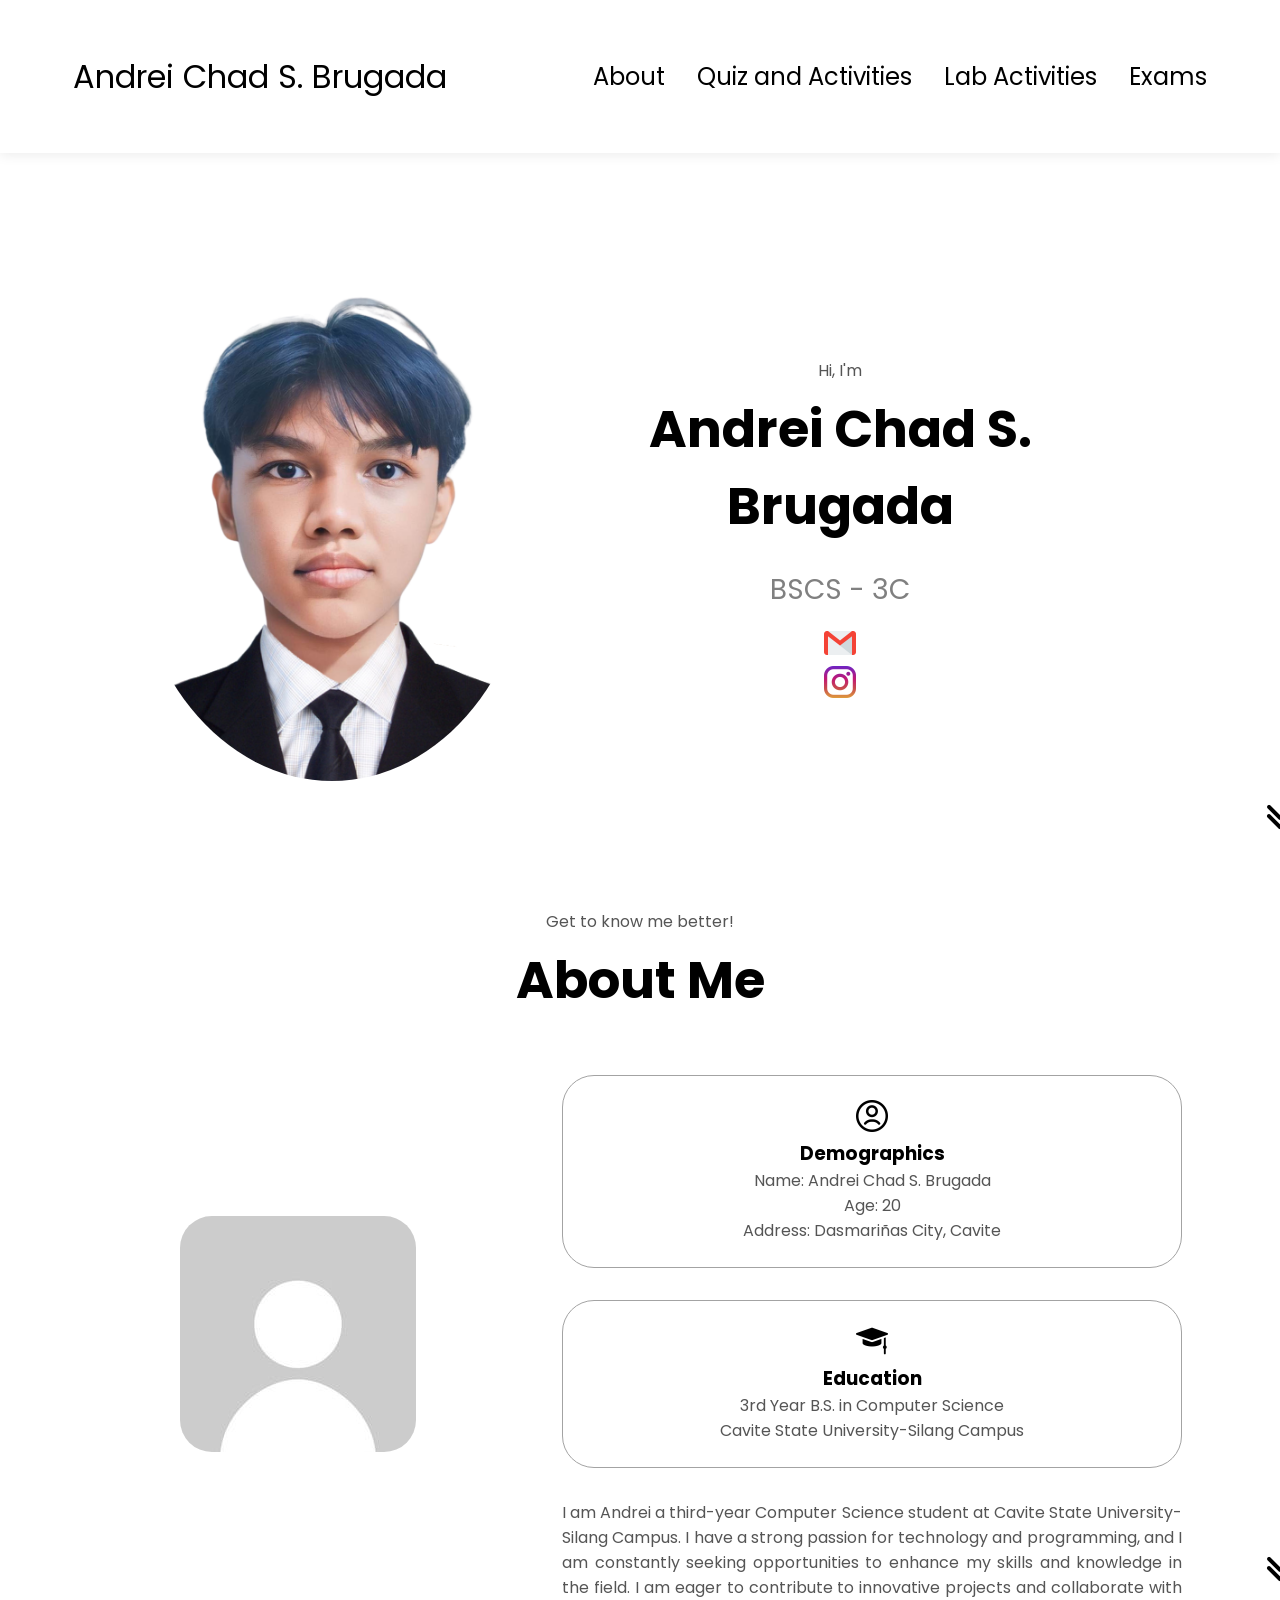
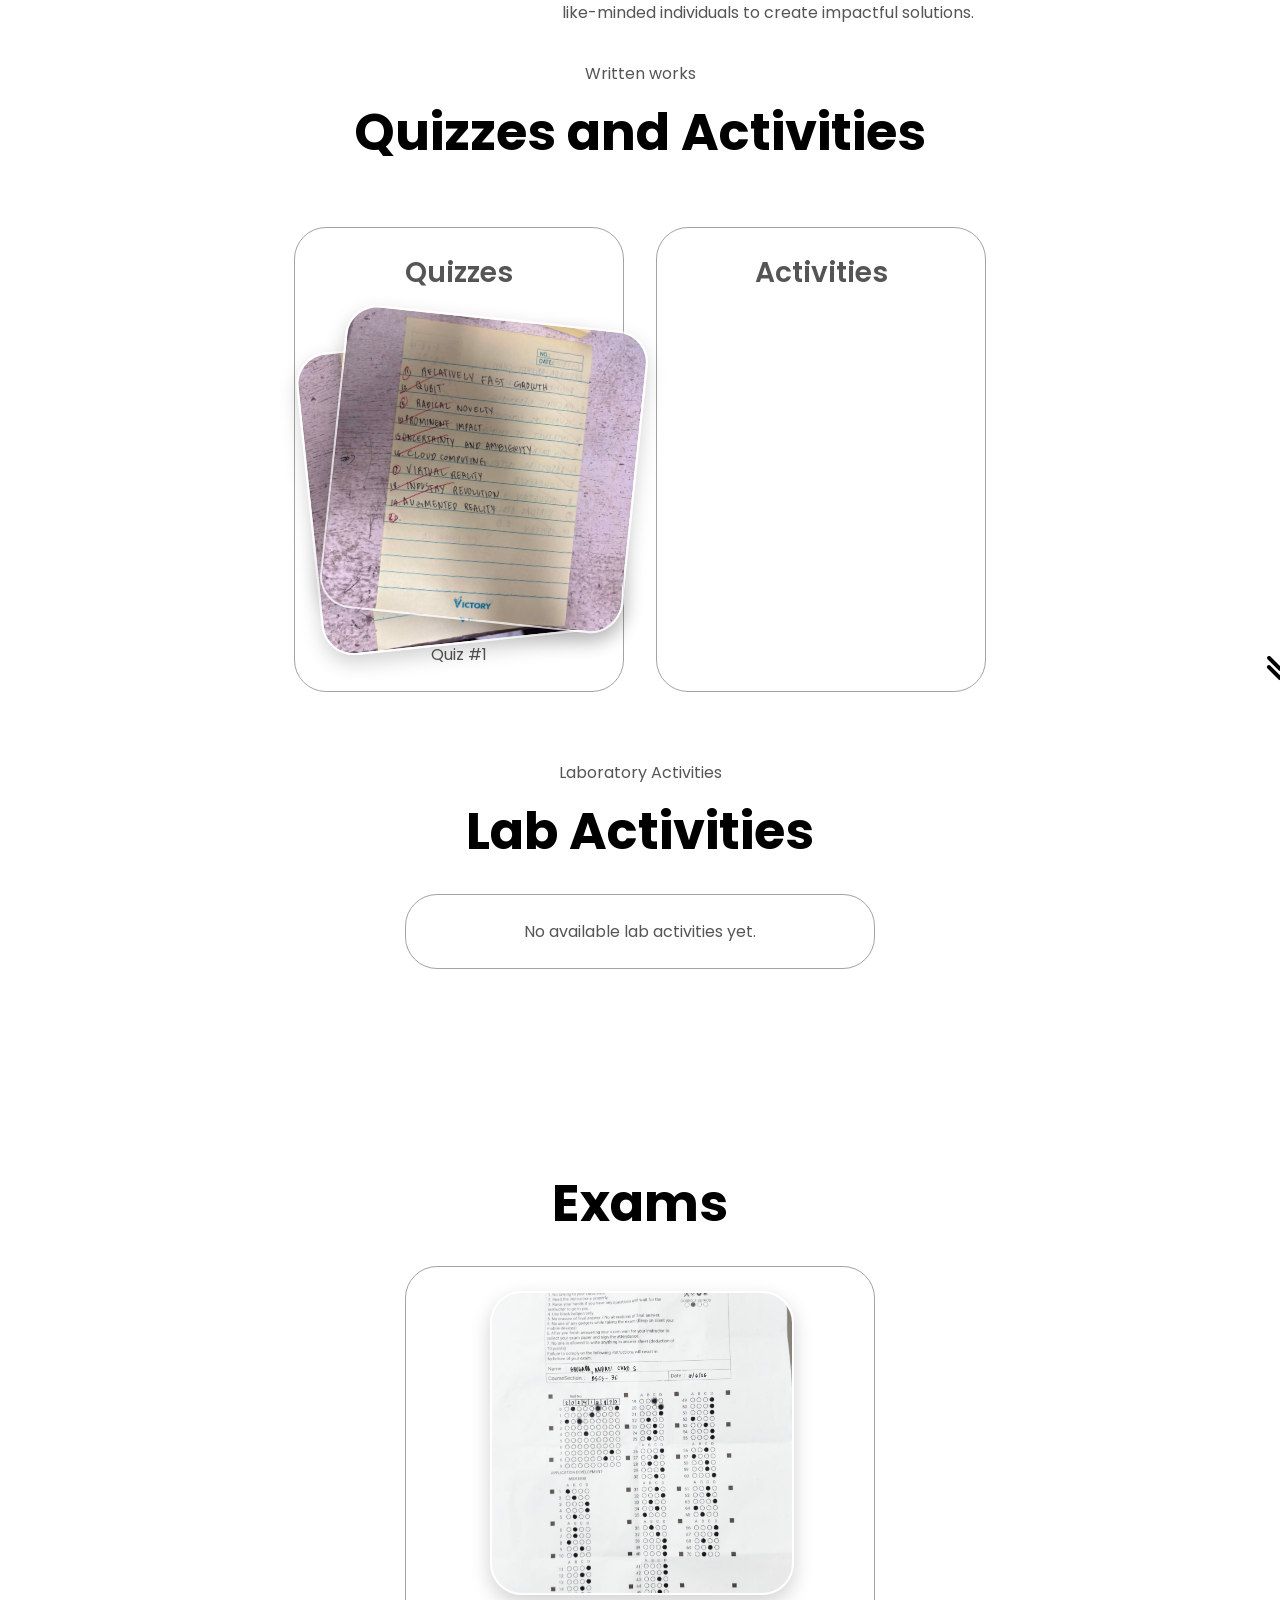
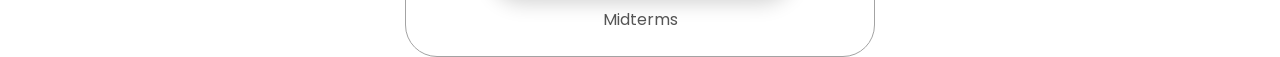
==== commit b3f292f9: "Added Exam Added exam section and fixed the pictures" ====
--- a/index.html
+++ b/index.html
@@ -9,32 +9,34 @@
 </head>
 <body>
     <nav id="desktop-nav">
-        <div class ="logo"> Andrei Chad S. Brugada</div>
-    <div> 
-        <ul class="nav-links"> 
-            <li> <a href="#about-me"> About</a></li>
-            <li> <a href="#quiz-and-activities"> Quiz and Activities</a></li>
-            <li> <a href="#lab-activity"> Lab Activities</a></li>
-    </ul>
-</div>
+        <div class="logo">Andrei Chad S. Brugada</div>
+        <div>
+            <ul class="nav-links">
+                <li><a href="#about-me">About</a></li>
+                <li><a href="#quiz-and-activities">Quiz and Activities</a></li>
+                <li><a href="#lab-activity">Lab Activities</a></li>
+                <li><a href="#exams">Exams</a></li>
+            </ul>
+        </div>
     </nav>
-<nav id="hamburger-nav">                      
-    <div class ="logo"> Andrei Chad S. Brugada</div>
-    <div class="hamburger-menu">
-    <div class="hamburger-icon" onclick="toggleMenu()">
-        <span></span>
-        <span></span>
-        <span></span>
-    </div>
- <div class="menu-links"> 
-    <ul>
-            <li> <a href="#about-me" onclick="toggleMenu()"> About</a></li>
-            <li> <a href="#quiz-and-activities" onclick="toggleMenu()"> Quiz</a></li>
-            <li> <a href="#lab-activity" onclick="toggleMenu()"> Lab Activities</a></li>
-</ul>
+    <nav id="hamburger-nav">
+        <div class="logo">Andrei Chad S. Brugada</div>
+        <div class="hamburger-menu">
+            <div class="hamburger-icon" onclick="toggleMenu()">
+                <span></span>
+                <span></span>
+                <span></span>
+            </div>
+            <div class="menu-links">
+                <ul>
+                    <li><a href="#about-me" onclick="toggleMenu()">About</a></li>
+                    <li><a href="#quiz-and-activities" onclick="toggleMenu()">Quiz</a></li>
+                    <li><a href="#lab-activity" onclick="toggleMenu()">Lab Activities</a></li>
+                    <li><a href="#exams" onclick="toggleMenu()">Exams</a></li>
+                </ul>
+            </div>
         </div>
-</div> 
-</nav>
+    </nav>
 
 <section id="profile">
 
@@ -49,6 +51,9 @@
     <div class="socials-container"> 
        <a href="https://mail.google.com/mail/?view=cm&fs=1&to=andreichad.brugada@cvsu.edu.ph" target="_blank" rel="noopener noreferrer">
     <img src="gmail.png" alt="Email Logo" class="icon">
+       </div> 
+
+
 </a>
       <img src="instagram.png" 
      alt="Instagram Logo" 
@@ -59,6 +64,7 @@
      <a href="#about-me">
     <img src="arrow.png" alt="Arrow Icon" class="icon arrow">
 </a>
+</div>
 </section>
 
 <section id="about-me"> 
@@ -87,7 +93,7 @@
 
         <h3> Demographics </h3>
         <p>Name: Andrei Chad S. Brugada</p>
-        <p>Age: 19</p>
+        <p>Age: 20</p>
         <p>Address: Dasmariñas City, Cavite</p>
      </div>
 
@@ -105,7 +111,7 @@
     </div>
 </div>
 <div class="text-container">
-    <p> I am Andrei a third-year Computer Science student at Cavite State University-Silang Campus. I have a strong passion for technology and programming, and I am constantly seeking opportunities to enhance my skills and knowledge in the field. I am eager to contribute to innovative projects and collaborate with like-minded individuals to create impactful solutions. </p>
+    <p style="text-align: justify;"> I am Andrei a third-year Computer Science student at Cavite State University-Silang Campus. I have a strong passion for technology and programming, and I am constantly seeking opportunities to enhance my skills and knowledge in the field. I am eager to contribute to innovative projects and collaborate with like-minded individuals to create impactful solutions. </p>
 </div>
 <a href="#quiz-and-activities">
     <img src="arrow.png" alt="Arrow Icon" class="icon arrow">
@@ -119,36 +125,25 @@
     <h1 class="title"> Quizzes and Activities</h1>
     <div class="quiz-activities-details-container">
         <div class="about-containers">
-        <div class="details-container">
-            <h2 class="quiz-sub-title">Quizzes</h2>
+            <div class="details-container">
+                <h2 class="quiz-sub-title">Quizzes</h2>
 
-             <a href="quiz_1.jpg" target="_blank">
-    <img 
-        src="quiz_1.jpg" 
-        alt="Quiz #1 front page" 
-        class="quiz-pic"
-    >
-</a>
-            <a href="quiz1.jpg" target="_blank">
-    <img 
-        src="quiz1.jpg" 
-        alt="Quiz #1 back page" 
-        class="quiz-pic"
-    >
-</a>
-     
+                <div class="stacked-gallery" data-images="quiz_1.jpg,quiz1.jpg" data-title="Quiz #1" aria-label="Open quiz gallery">
+                    <img src="quiz_1.jpg" alt="Quiz #1 front page" class="gallery-photo gallery-photo-back">
+                    <img src="quiz1.jpg" alt="Quiz #1 back page" class="gallery-photo gallery-photo-front">
+                </div>
 
-<p>Quiz #1</p>
-        </div>
+                <p>Quiz #1</p>
+            </div>
 
-         <div class="details-container">
-            <h2 class="quiz-sub-title">Activities</h2>
-            </div>
+            <div class="details-container">
+                <h2 class="quiz-sub-title">Activities</h2>
             </div>
         </div>
-       <a href="#lab-activity">
-    <img src="arrow.png" alt="Arrow Icon" class="icon arrow">
-</a>
+    </div>
+    <a href="#lab-activity">
+        <img src="arrow.png" alt="Arrow Icon" class="icon arrow">
+    </a>
 </section>
 
 <section id="lab-activity">
@@ -160,6 +155,29 @@
     </div>
 </div>
 </section>
+
+<section id="exams">
+    <h1 class="title">Exams</h1>
+    <div class="exam-details-container">
+        <div class="details-container">
+            <div class="stacked-gallery" data-images="midterms.jpeg" data-title="Midterms" aria-label="Open midterms gallery">
+                <img src="midterms.jpeg" alt="Midterms exam" class="gallery-photo gallery-photo-single">
+            </div>
+
+            <p>Midterms</p>
+        </div>
+    </div>
+</section>
+
+<div class="gallery-modal" id="galleryModal" aria-hidden="true">
+    <div class="gallery-modal-content">
+        <button class="gallery-close" aria-label="Close image viewer">&times;</button>
+        <button class="gallery-nav gallery-prev" aria-label="Previous image">&#10094;</button>
+        <img class="gallery-modal-image" src="" alt="">
+        <button class="gallery-nav gallery-next" aria-label="Next image">&#10095;</button>
+    </div>
+</div>
+
 <script src="functionsto.js"></script>
 </body>
 </html> 
--- a/styleto.css
+++ b/styleto.css
@@ -13,10 +13,20 @@
 }
 html {
   scroll-behavior: smooth;
+  scroll-padding-top: 100px;
+}
+
+body {
+    padding-top: 0;
 }
 
 p {
     color: rgb(85, 85, 85);
+  
+}
+
+section {
+    scroll-margin-top: 100px;
 }
 
 /* TRANSITION */
@@ -35,6 +45,12 @@
     justify-content: space-around;
     align-items: center;
     height: 17vh;
+    position: sticky;
+    top: 0;
+    z-index: 1000;
+    background: rgba(255, 255, 255, 0.96);
+    backdrop-filter: blur(8px);
+    box-shadow: 0 2px 12px rgba(0, 0, 0, 0.08);
 }
 
 .nav-links {
@@ -68,6 +84,11 @@
 
 #hamburger-nav {    
     display: none;
+    position: sticky;
+    top: 0;
+    z-index: 1000;
+    background: rgba(255, 255, 255, 0.96);
+    box-shadow: 0 2px 12px rgba(0, 0, 0, 0.08);
 }
 
 .hamburger-menu{ 
@@ -89,6 +110,7 @@
     height: 2px;
     background-color: black;
     transition: all 0.3s ease-in-out;
+    transform-origin: left center; /* FIXED: Added origin alignment for clean X rotation */
 }
 
 .menu-links { 
@@ -102,6 +124,13 @@
     transition: all 0.3s ease-in-out; 
 }
 
+.menu-links ul {
+    display: flex;
+    flex-direction: column; /* FIXED: Changed row to column for a proper vertical drop-down list */
+    gap: 0.5rem;
+    padding: 10px;
+}
+
 .menu-links a {
     display:block; 
     padding: 10px;
@@ -117,11 +146,11 @@
 }
 
 .menu-links.open {
-    max-height: 300px; 
+    max-height: 300px; /* FIXED: Removed the secondary duplicate block directly underneath */
 }
 
 .hamburger-icon.open span:first-child {
-    transform: rotate(45deg) translate(10px, 5px);
+    transform: rotate(45deg) translate(5px, 5px);
 }
 
 .hamburger-icon.open span:nth-child(2) {
@@ -129,27 +158,16 @@
 }
 
 .hamburger-icon.open span:last-child {
-    transform: rotate(-45deg) translate(10px, -5px);
-}
-
-.hamburger-icon span:first-child { 
-    transform:none;
-}
-.hamburger-icon span:first-child { 
-    opacity: 1;
-}
-.hamburger-icon span:first-child { 
-    transform:none;
-}
-
+    transform: rotate(-45deg) translate(5px, -5px);
+}
 /* SECTIONS */ 
 
 section { 
     padding-top: 4vh; 
-    height: 96vh;
-    margin: 0 5rem; 
+    min-height: 70vh;
+    height: auto;
+    margin: 0 4rem; 
     box-sizing: border-box;
-    min-height: fit-content;
 }
 
 .section__pic {
@@ -191,6 +209,7 @@
 
 .section__text__p1 { 
     text-align: center;
+    margin-bottom: 0.5rem;
 }
 
 .section__text__p2 { 
@@ -200,8 +219,9 @@
 }
 
 .title { 
-    font-size: 3rem;
-    text-align: center;
+    font-size: clamp(2.3rem, 4vw, 4rem);
+    text-align: center;
+    margin-bottom: 1.5rem;
 }
 
 .socials-container { 
@@ -225,14 +245,17 @@
 }
 
 .about-containers { 
-gap: 2rem;
-margin-bottom:2rem;
-margin-top: 2rem;
+    gap: 2rem;
+    margin-bottom: 2rem;
+    margin-top: 2rem;
+    flex-wrap: wrap;
+    justify-content: center;
 }
 
 .about-details-container{ 
     justify-content: center;
     flex-direction: column;
+    width: min(100%, 620px);
 }
 
 .about-containers,
@@ -246,7 +269,8 @@
 
 .details-container { 
     padding: 1.5rem; 
-    flex: 1;
+    flex: 1 1 260px;
+    min-width: 260px;
     background: white;
     border-radius: 2rem;
     border: rgb(53, 53, 53) 0.1rem solid;
@@ -254,9 +278,18 @@
     text-align: center;
 }
 
+.text-container {
+    max-width: 620px;
+    width: 100%;
+    margin: 0 auto;
+}
+
 .section-container { 
     gap: 4rem;
-    height: 80%;
+    min-height: 60vh;
+    align-items: center;
+    justify-content: center;
+    flex-wrap: wrap;
 }
 
 .section__pic-container { 
@@ -274,7 +307,8 @@
 /* QUIZ AND ACTIVITIES*/ 
 
 #quiz-and-activities {
-position:relative; 
+    position: relative;
+    min-height: 60vh;
 }
 
 .quiz-sub-title { 
@@ -288,12 +322,18 @@
     display: flex;
     justify-content: center;
     flex-direction: column;
+    align-items: center;
 }
 
 .about-container { 
     display: flex;
     gap: 5rem;
     width: 80%;
+}
+
+#lab-activity,
+#exams {
+    min-height: 45vh;
 }
 
 .details-containers{ 
@@ -306,14 +346,131 @@
 }
 
 .quiz-pic{ 
-        width: 300px !important;
-    height: 300px !important;
-    max-width: 300px !important;
-    max-height: 300px !important;
+    border-radius: 2rem;
+    width: 300px;
+    height: 300px;
+    object-fit: cover;
+    cursor: pointer;
+}
+
+.stacked-gallery {
+    position: relative;
+    width: 300px;
+    height: 300px;
+    margin: 0 auto 1rem;
+    cursor: pointer;
+}
+
+#exams .details-container,
+#lab-activity .details-container {
+    width: min(100%, 420px);
+    margin: 0 auto;
+}
+
+.gallery-photo {
+    position: absolute;
+    inset: 0;
+    width: 100%;
+    height: 100%;
     object-fit: cover;
     border-radius: 2rem;
-    cursor: pointer;
-
+    box-shadow: 0 8px 20px rgba(0, 0, 0, 0.18);
+    border: 2px solid rgba(255, 255, 255, 0.7);
+    transition: transform 0.25s ease, box-shadow 0.25s ease;
+}
+
+.gallery-photo-back {
+    transform: rotate(-6deg) translate(-12px, 12px);
+    z-index: 1;
+}
+
+.gallery-photo-front {
+    transform: rotate(6deg) translate(12px, -10px);
+    z-index: 2;
+}
+
+.gallery-photo-single {
+    transform: none;
+    z-index: 2;
+}
+
+.stacked-gallery:hover .gallery-photo {
+    box-shadow: 0 12px 26px rgba(0, 0, 0, 0.22);
+}
+
+.gallery-modal {
+    position: fixed;
+    inset: 0;
+    display: none;
+    align-items: center;
+    justify-content: center;
+    background: rgba(0, 0, 0, 0.8);
+    z-index: 1000;
+    padding: 1rem;
+}
+
+.gallery-modal.open {
+    display: flex;
+}
+
+.gallery-modal-content {
+    position: relative;
+    display: flex;
+    align-items: center;
+    justify-content: center;
+    max-width: 90vw;
+    max-height: 90vh;
+}
+
+.gallery-modal-image {
+    width: min(80vw, 700px);
+    max-height: 80vh;
+    object-fit: contain;
+    border-radius: 1rem;
+    background: #fff;
+    box-shadow: 0 20px 40px rgba(0, 0, 0, 0.35);
+}
+
+.gallery-close,
+.gallery-nav {
+    position: absolute;
+    border: none;
+    background: rgba(255, 255, 255, 0.9);
+    color: #111;
+    border-radius: 50%;
+    width: 42px;
+    height: 42px;
+    font-size: 1.5rem;
+    cursor: pointer;
+    box-shadow: 0 6px 16px rgba(0, 0, 0, 0.2);
+    transition: transform 0.2s ease;
+}
+
+.gallery-close {
+    top: -18px;
+    right: -18px;
+}
+
+.gallery-nav {
+    top: 50%;
+    transform: translateY(-50%);
+}
+
+.gallery-prev {
+    left: -18px;
+}
+
+.gallery-next {
+    right: -18px;
+}
+
+.gallery-close:hover,
+.gallery-nav:hover {
+    transform: scale(1.05);
+}
+
+.gallery-modal-content .gallery-nav.hidden {
+    display: none;
 }
 
 /* Makes the quiz image clickable */
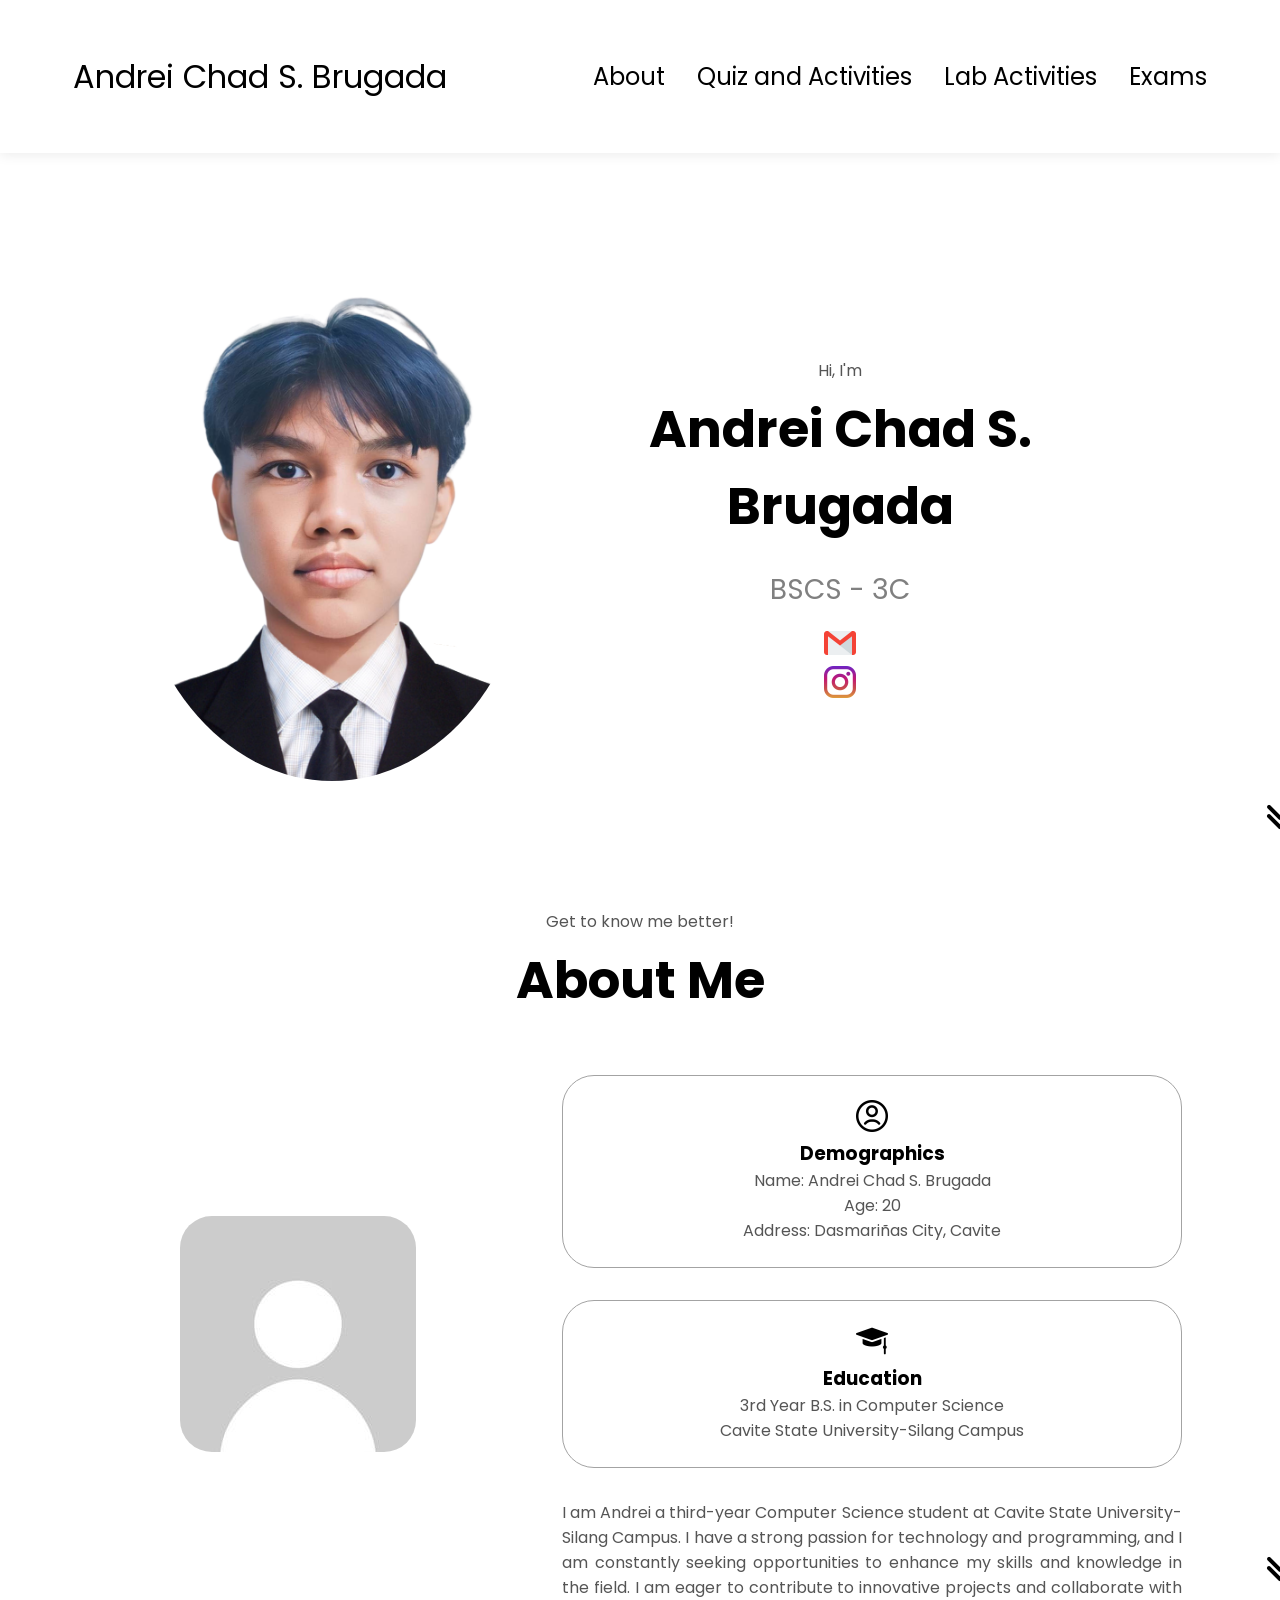
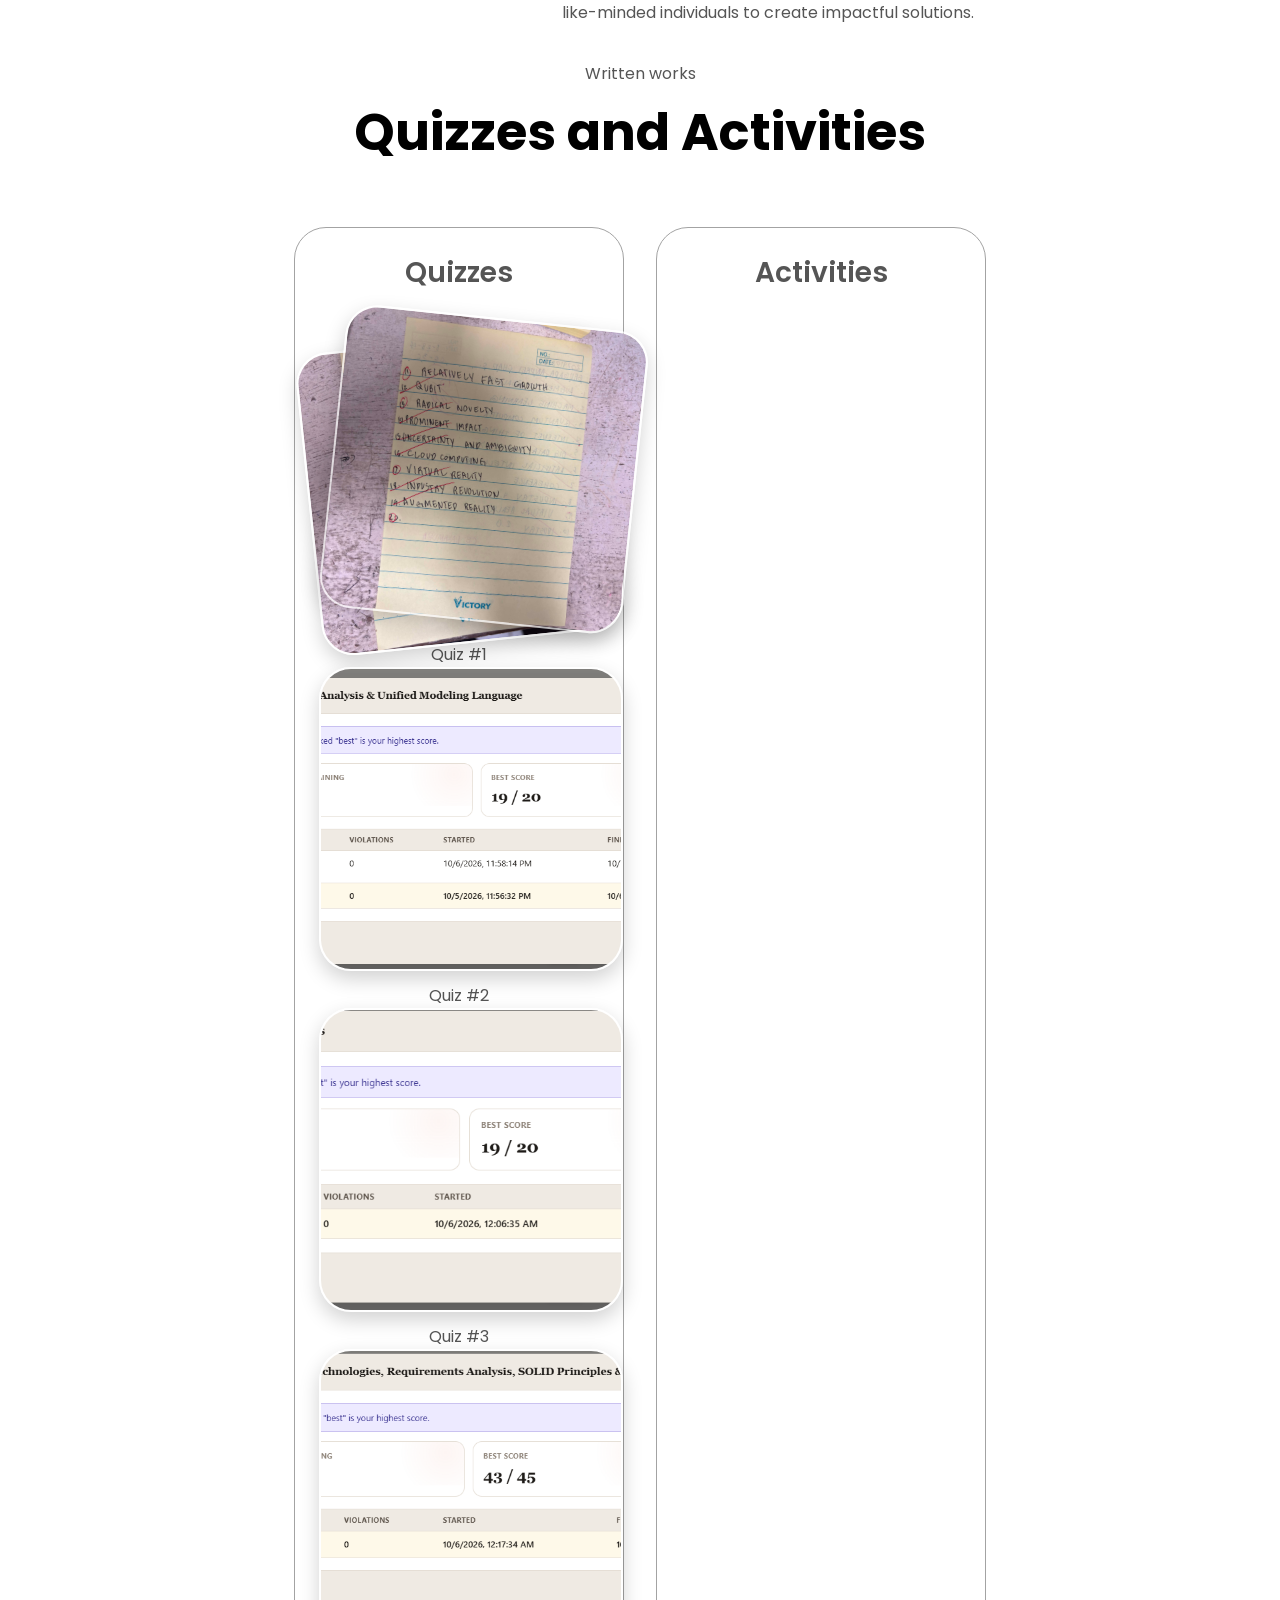
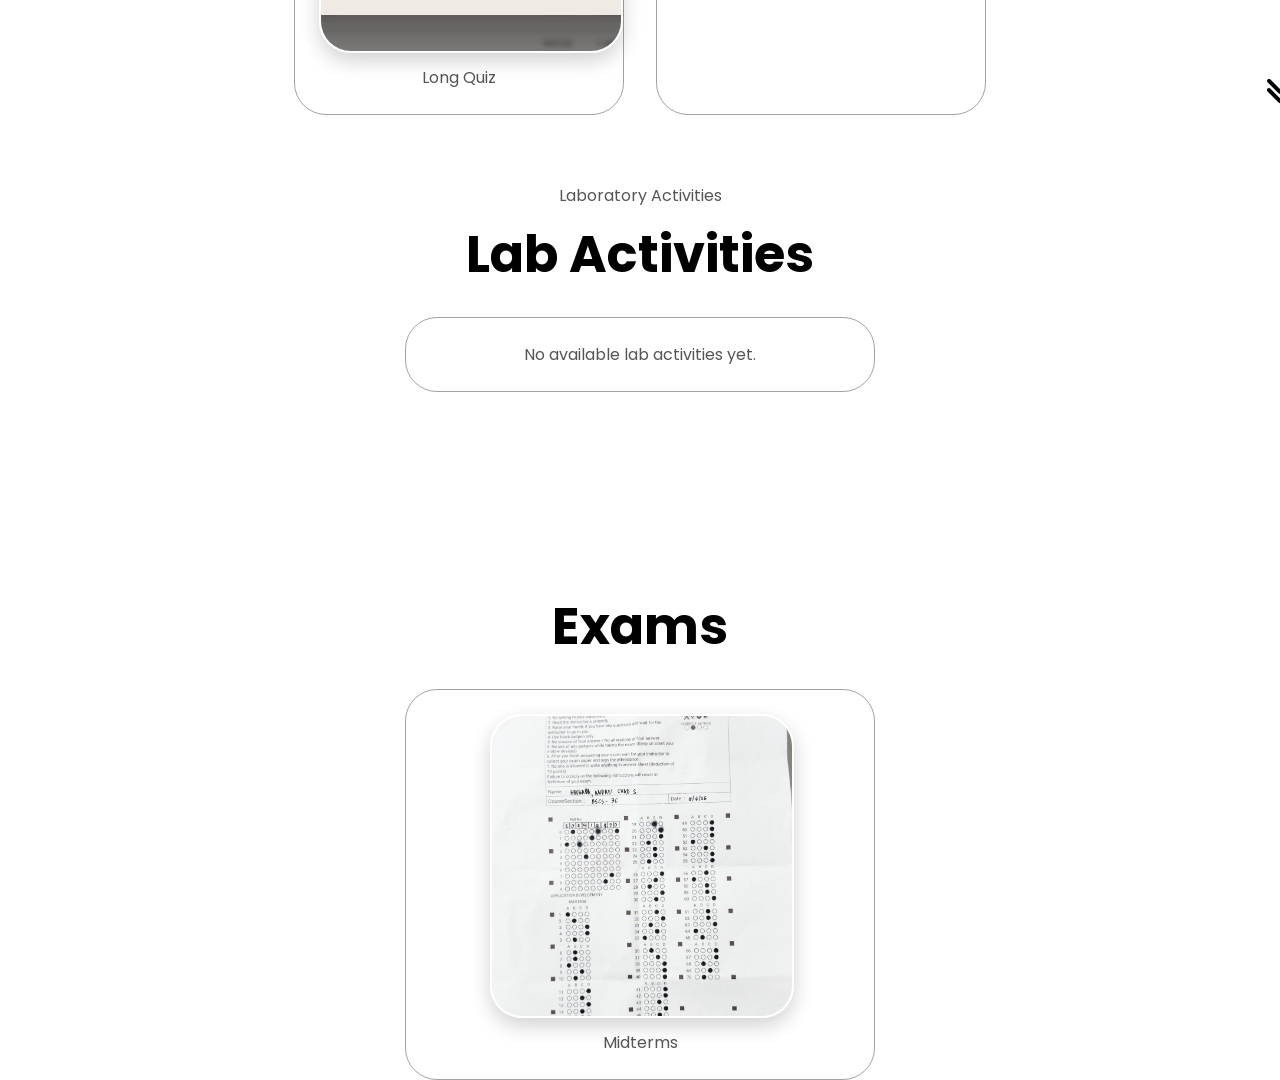
==== commit 04166fca: "Add files via upload added long quiz, quiz 2, and quiz 3" ====
--- a/index.html
+++ b/index.html
@@ -9,7 +9,7 @@
 </head>
 <body>
     <nav id="desktop-nav">
-        <div class="logo">Andrei Chad S. Brugada</div>
+        <div class="logo"><a href="#profile">Andrei Chad S. Brugada</a></div>
         <div>
             <ul class="nav-links">
                 <li><a href="#about-me">About</a></li>
@@ -20,7 +20,7 @@
         </div>
     </nav>
     <nav id="hamburger-nav">
-        <div class="logo">Andrei Chad S. Brugada</div>
+        <div class="logo"><a href="#profile">Andrei Chad S. Brugada</a></div>
         <div class="hamburger-menu">
             <div class="hamburger-icon" onclick="toggleMenu()">
                 <span></span>
@@ -134,6 +134,24 @@
                 </div>
 
                 <p>Quiz #1</p>
+
+                <div class="stacked-gallery" data-images="quiz2.png" data-title="Quiz #2" aria-label="Open Quiz #2 gallery">
+                    <img src="quiz2.png" alt="Quiz #2" class="gallery-photo gallery-photo-single">
+                </div>
+
+                <p>Quiz #2</p>
+
+                <div class="stacked-gallery" data-images="quiz3.png" data-title="Quiz #3" aria-label="Open Quiz #3 gallery">
+                    <img src="quiz3.png" alt="Quiz #3" class="gallery-photo gallery-photo-single">
+                </div>
+
+                <p>Quiz #3</p>
+
+                <div class="stacked-gallery" data-images="longquiz.png" data-title="Long Quiz" aria-label="Open long quiz gallery">
+                    <img src="longquiz.png" alt="Long Quiz" class="gallery-photo gallery-photo-single">
+                </div>
+
+                <p>Long Quiz</p>
             </div>
 
             <div class="details-container">
